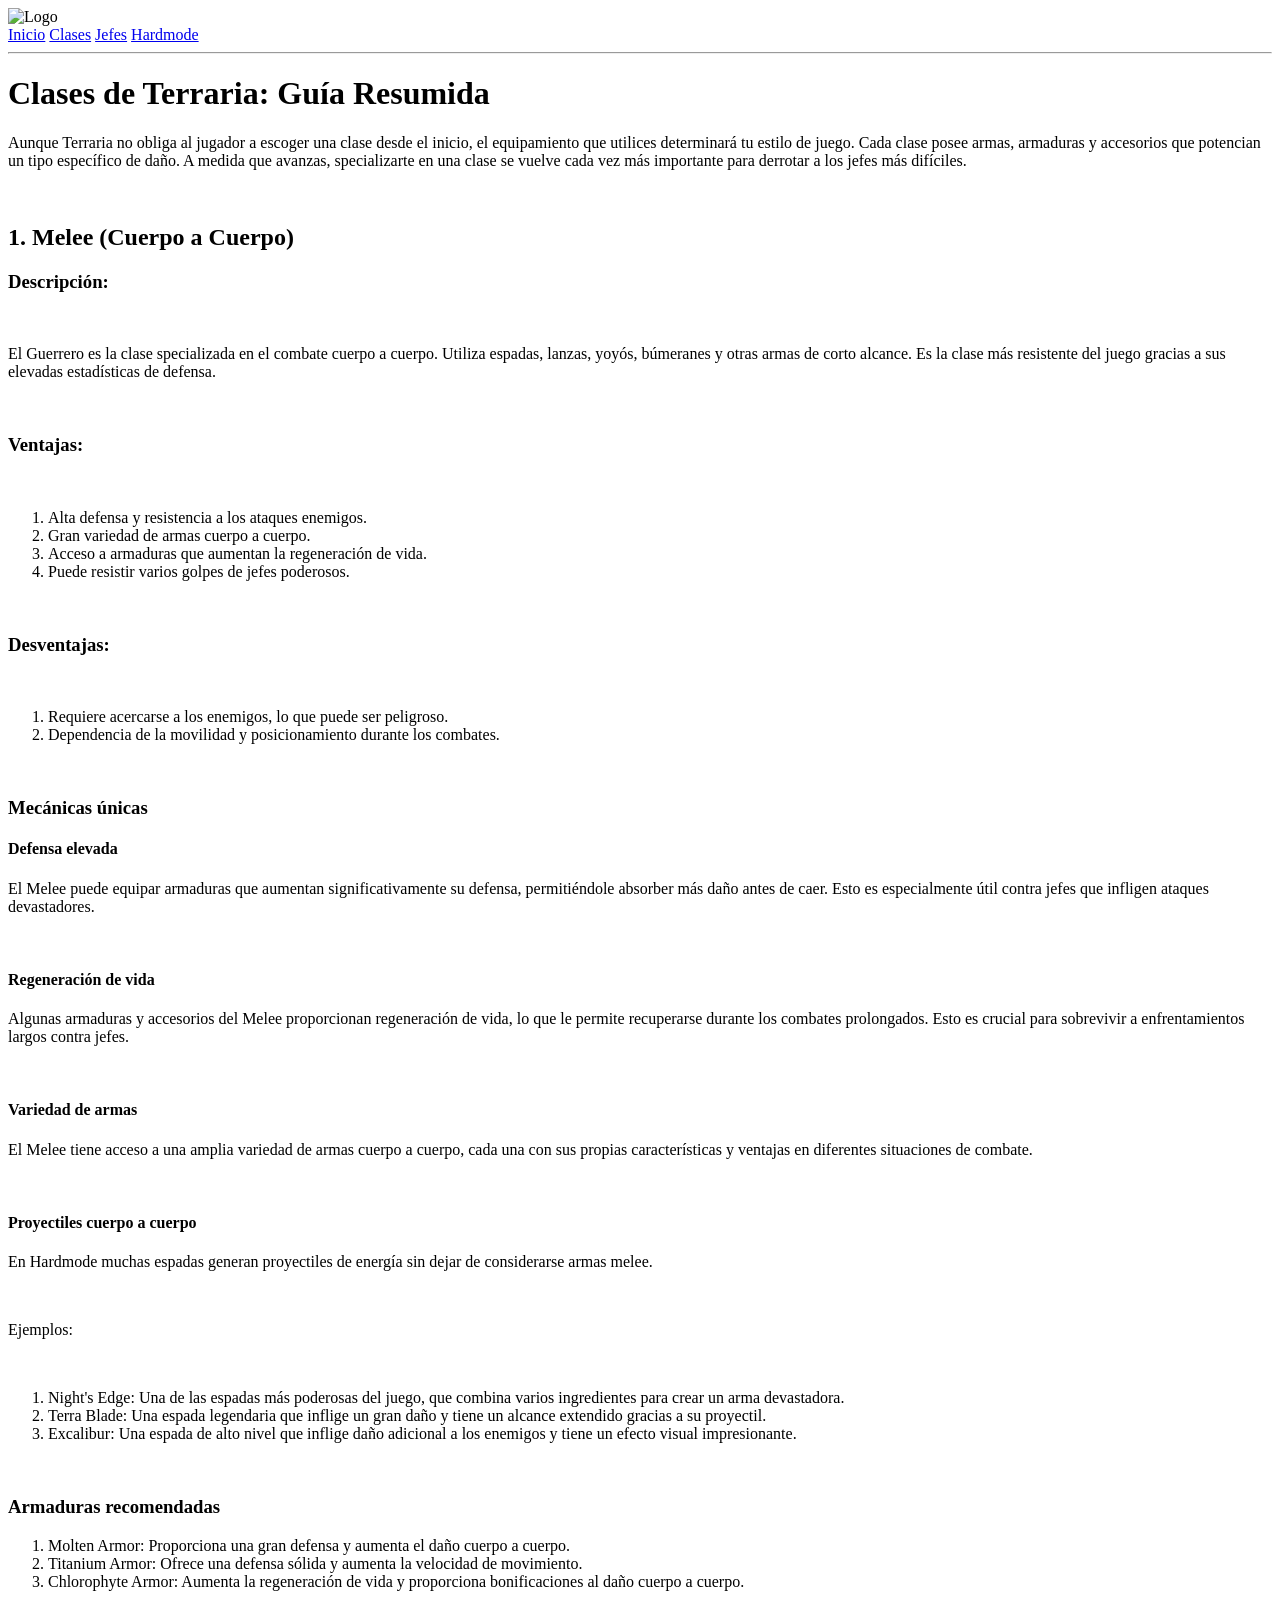
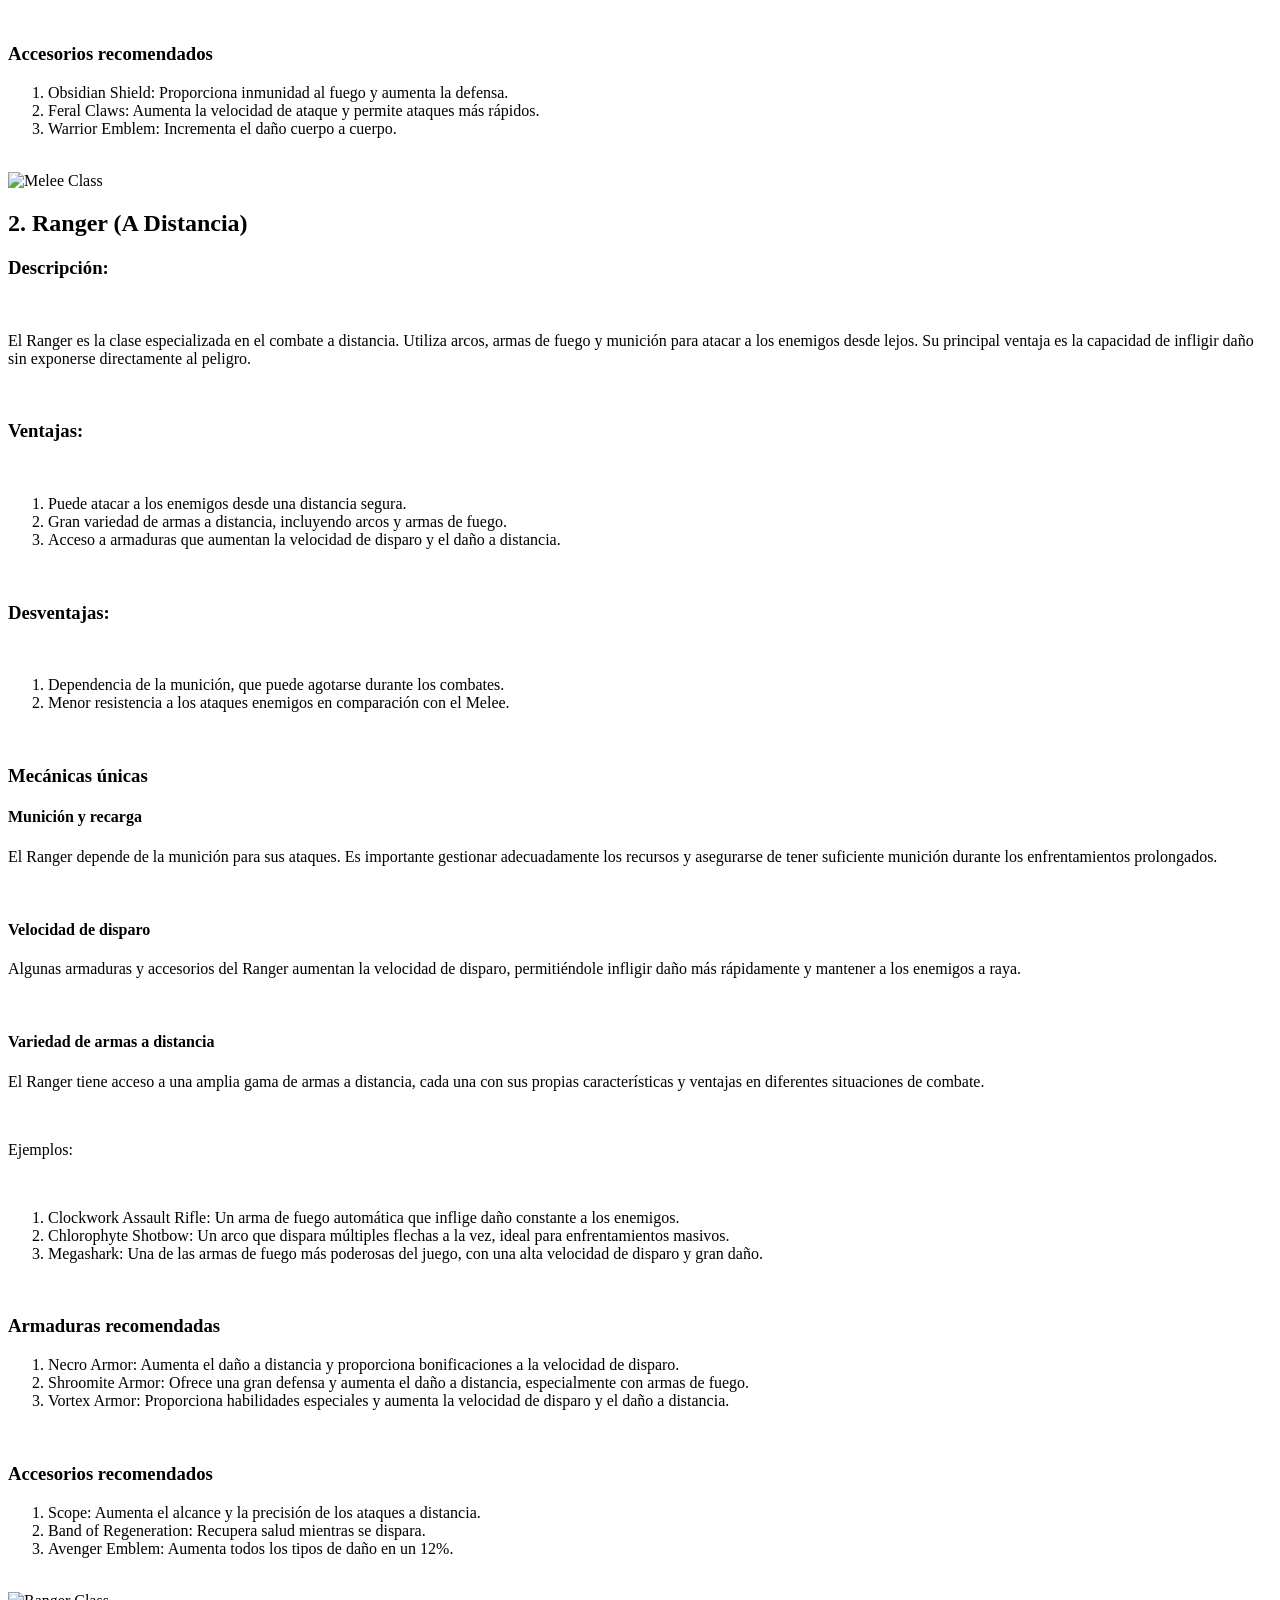
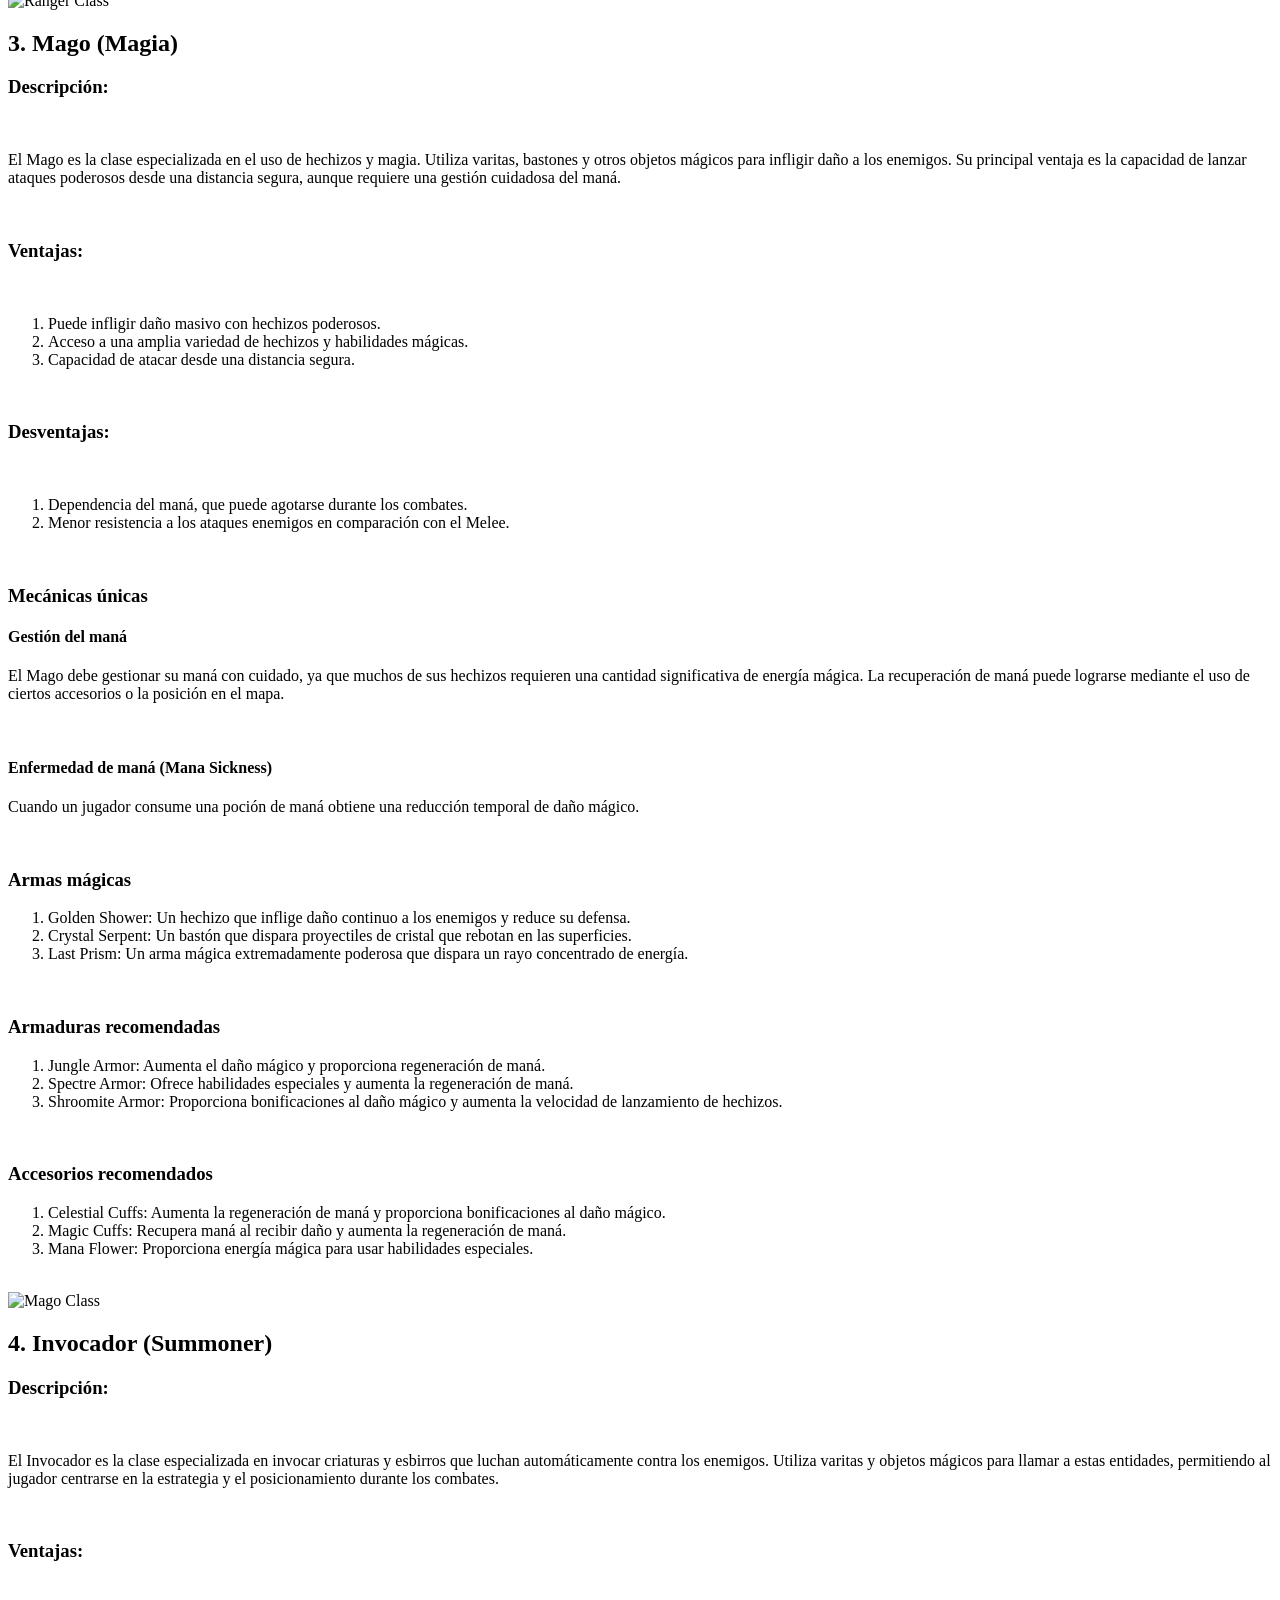
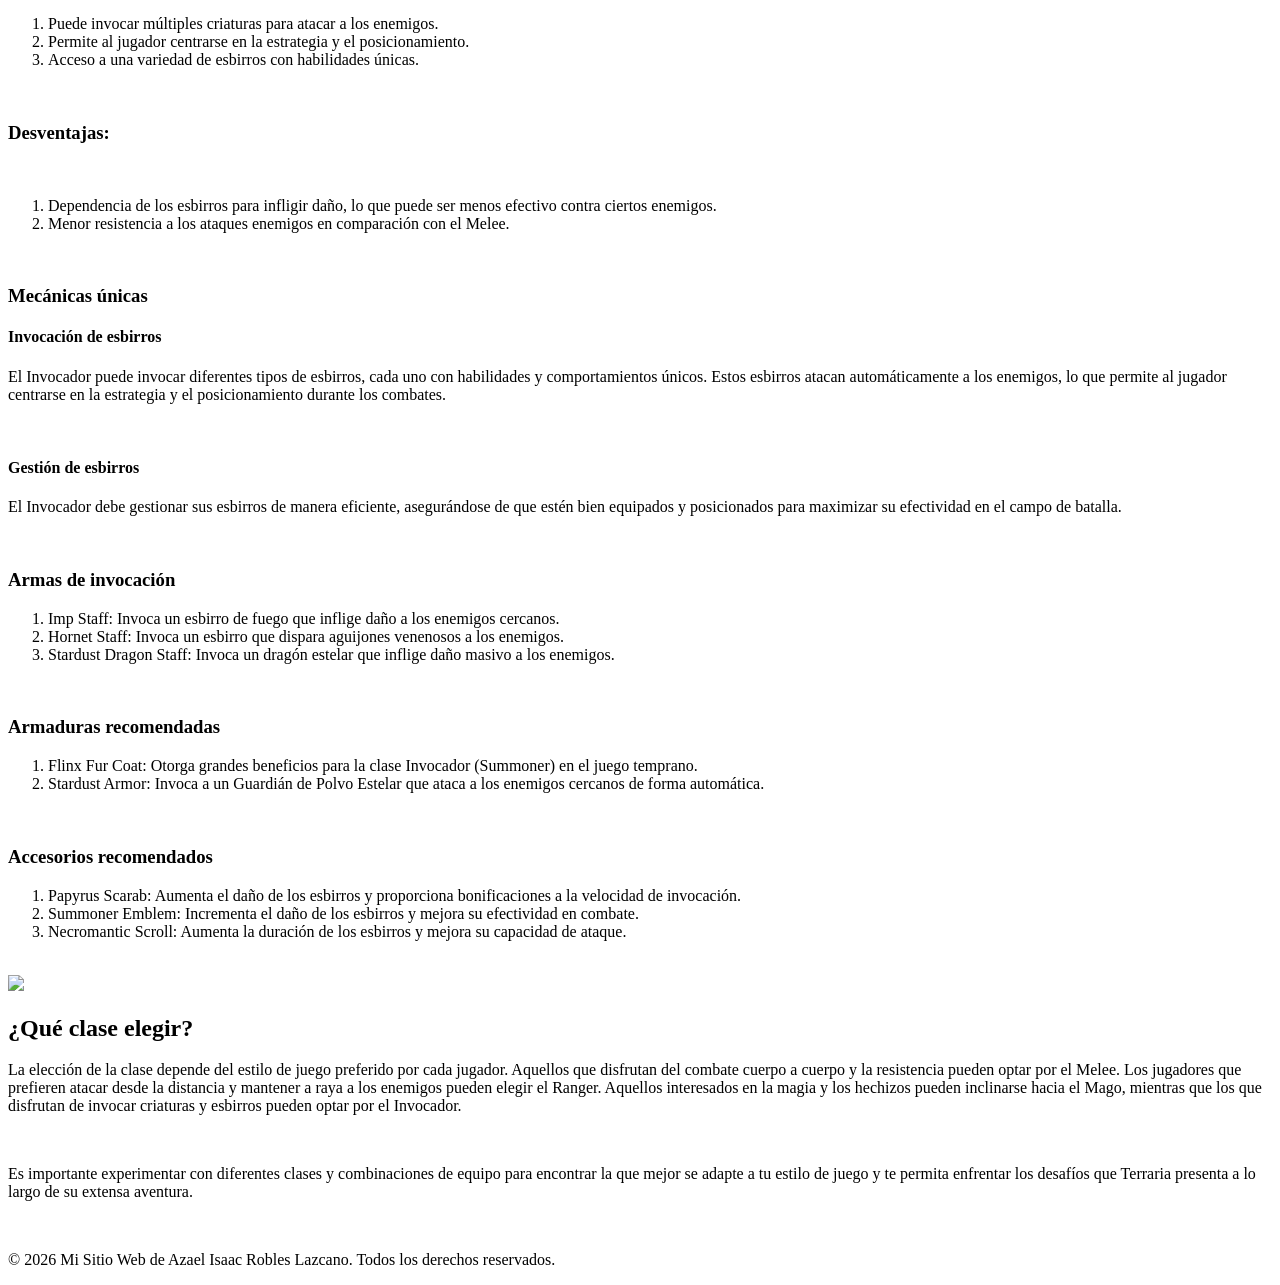
==== Clases.html @ 8eed796f "toques finales" ====
<!DOCTYPE html>
<html lang="es">
<head>
  <meta charset="UTF-8">
  <meta name="viewport" content="width=device-width, initial-scale=1.0">
  <title>Fondo con Transición por Scroll</title>
  <link rel="preconnect" href="https://fonts.googleapis.com">
  <link rel="preconnect" href="https://fonts.gstatic.com" crossorigin>
  <link href="https://fonts.googleapis.com/css2?family=Delicious+Handrawn&display=swap" rel="stylesheet">
  <link rel="stylesheet" href="fino.css">
<script>
    window.addEventListener('scroll', () => {
      const alturaTotal = document.documentElement.scrollHeight - window.innerHeight;
      const porcentajeScroll = (window.scrollY / alturaTotal) * 100;

      const fondo2 = document.querySelector('.fondo-2');
      const fondo3 = document.querySelector('.fondo-3');

      if (porcentajeScroll >= 33) {
        fondo2.classList.add('activo');
      } else {
        fondo2.classList.remove('activo');
      }
      if (porcentajeScroll >= 66) {
        fondo3.classList.add('activo');
      } else {
        fondo3.classList.remove('activo');
      }
    });
 </script>
</head>
<body>

<div class="main-header">
  <header class="header-contendor">
    <header nav class="header-nav">
        <img src="https://i.postimg.cc/J4Gbzr7p/titulo-recortada.png" alt="Logo" class="header-logo">
        <nav class="header-menu">
          <a href="Principal.html" class="centrate">Inicio</a>
          <a href="Secundario.html" class="centrate">Clases</a>
          <a href="Tercero.html" class="centrate">Jefes</a>
          <a href="Cuarta.html" class="centrate">Hardmode</a>
        </nav>
  </header>
</div>
<hr>
<div class="main-content">
  <h1>Clases de Terraria: Guía Resumida</h1>
  <p>Aunque Terraria no obliga al jugador a escoger una clase desde el inicio, el equipamiento que utilices determinará tu estilo de juego. Cada clase posee armas, armaduras y accesorios que potencian un tipo específico de daño. A medida que avanzas, specializarte en una clase se vuelve cada vez más importante para derrotar a los jefes más difíciles.</p><br>
  <h2>1. Melee (Cuerpo a Cuerpo)</h2>
  <h3>Descripción:</h3><br>
  <p>El Guerrero es la clase specializada en el combate cuerpo a cuerpo. Utiliza espadas, lanzas, yoyós, búmeranes y otras armas de corto alcance. Es la clase más resistente del juego gracias a sus elevadas estadísticas de defensa.</p><br>
  <h3>Ventajas:</h3><br>
  <ol>   
    <li>Alta defensa y resistencia a los ataques enemigos.</li>
    <li>Gran variedad de armas cuerpo a cuerpo.</li>
    <li>Acceso a armaduras que aumentan la regeneración de vida.</li>
    <li>Puede resistir varios golpes de jefes poderosos.</li>
  </ol><br>
  <h3>Desventajas:</h3><br>
  <ol>
    <li>Requiere acercarse a los enemigos, lo que puede ser peligroso.</li>
    <li>Dependencia de la movilidad y posicionamiento durante los combates.</li>
  </ol><br>
  <h3>Mecánicas únicas</h3> 
  <h4>Defensa elevada</h4>
  <p>El Melee puede equipar armaduras que aumentan significativamente su defensa, permitiéndole absorber más daño antes de caer. Esto es especialmente útil contra jefes que infligen ataques devastadores.</p><br>
  <h4>Regeneración de vida</h4>
  <p>Algunas armaduras y accesorios del Melee proporcionan regeneración de vida, lo que le permite recuperarse durante los combates prolongados. Esto es crucial para sobrevivir a enfrentamientos largos contra jefes.</p><br>
  <h4>Variedad de armas</h4>  
  <p>El Melee tiene acceso a una amplia variedad de armas cuerpo a cuerpo, cada una con sus propias características y ventajas en diferentes situaciones de combate.</p><br>
  <h4>Proyectiles cuerpo a cuerpo</h4>
  <p>En Hardmode muchas espadas generan proyectiles de energía sin dejar de considerarse armas melee.</p><br>
  <p>Ejemplos:</p><br>
  <ol>
    <li>Night's Edge: Una de las espadas más poderosas del juego, que combina varios ingredientes para crear un arma devastadora.</li>
    <li>Terra Blade: Una espada legendaria que inflige un gran daño y tiene un alcance extendido gracias a su proyectil.</li>
    <li>Excalibur: Una espada de alto nivel que inflige daño adicional a los enemigos y tiene un efecto visual impresionante.</li>
  </ol><br>
  <h3>Armaduras recomendadas</h3>
  <ol>
    <li>Molten Armor: Proporciona una gran defensa y aumenta el daño cuerpo a cuerpo.</li>
    <li>Titanium Armor: Ofrece una defensa sólida y aumenta la velocidad de movimiento.</li>
    <li>Chlorophyte Armor: Aumenta la regeneración de vida y proporciona bonificaciones al daño cuerpo a cuerpo.</li>
  </ol><br>
  <h3>Accesorios recomendados</h3>
  <ol>
    <li>Obsidian Shield: Proporciona inmunidad al fuego y aumenta la defensa.</li>
    <li>Feral Claws: Aumenta la velocidad de ataque y permite ataques más rápidos.</li>
    <li>Warrior Emblem: Incrementa el daño cuerpo a cuerpo.</li>
  </ol><br>
  <img src="https://i.redd.it/8ost3082fkgg1.png" alt="Melee Class" class="main-image"><br>
  <h2>2. Ranger (A Distancia)</h2>
  <h3>Descripción:</h3><br>
  <p>El Ranger es la clase especializada en el combate a distancia. Utiliza arcos, armas de fuego y munición para atacar a los enemigos desde lejos. Su principal ventaja es la capacidad de infligir daño sin exponerse directamente al peligro.</p><br>
  <h3>Ventajas:</h3><br>
  <ol>
    <li>Puede atacar a los enemigos desde una distancia segura.</li>
    <li>Gran variedad de armas a distancia, incluyendo arcos y armas de fuego.</li>
    <li>Acceso a armaduras que aumentan la velocidad de disparo y el daño a distancia.</li>
  </ol><br>
  <h3>Desventajas:</h3><br>
  <ol>
    <li>Dependencia de la munición, que puede agotarse durante los combates.</li>
    <li>Menor resistencia a los ataques enemigos en comparación con el Melee.</li>
  </ol><br>
  <h3>Mecánicas únicas</h3>
  <h4>Munición y recarga</h4>
  <p>El Ranger depende de la munición para sus ataques. Es importante gestionar adecuadamente los recursos y asegurarse de tener suficiente munición durante los enfrentamientos prolongados.</p><br>
  <h4>Velocidad de disparo</h4>
  <p>Algunas armaduras y accesorios del Ranger aumentan la velocidad de disparo, permitiéndole infligir daño más rápidamente y mantener a los enemigos a raya.</p><br>
  <h4>Variedad de armas a distancia</h4> 
  <p>El Ranger tiene acceso a una amplia gama de armas a distancia, cada una con sus propias características y ventajas en diferentes situaciones de combate.</p><br>
  <p>Ejemplos:</p><br>
  <ol>
    <li>Clockwork Assault Rifle: Un arma de fuego automática que inflige daño constante a los enemigos.</li>
    <li>Chlorophyte Shotbow: Un arco que dispara múltiples flechas a la vez, ideal para enfrentamientos masivos.</li>
    <li>Megashark: Una de las armas de fuego más poderosas del juego, con una alta velocidad de disparo y gran daño.</li>
  </ol><br>
  <h3>Armaduras recomendadas</h3>
  <ol>
    <li>Necro Armor: Aumenta el daño a distancia y proporciona bonificaciones a la velocidad de disparo.</li>
    <li>Shroomite Armor: Ofrece una gran defensa y aumenta el daño a distancia, especialmente con armas de fuego.</li>
    <li>Vortex Armor: Proporciona habilidades especiales y aumenta la velocidad de disparo y el daño a distancia.</li>
  </ol><br>
  <h3>Accesorios recomendados</h3>
  <ol>
    <li>Scope: Aumenta el alcance y la precisión de los ataques a distancia.</li>
    <li>Band of Regeneration: Recupera salud mientras se dispara.</li>
    <li>Avenger Emblem: Aumenta todos los tipos de daño en un 12%.</li>
  </ol><br>
  <img src="https://encrypted-tbn0.gstatic.com/images?q=tbn:ANd9GcT0q9aCCO5aR13x6CgJKkA_tZv_A9tr0rPTdEUWudSUhBLytxgKrjCMjzjV&s=10" alt="Ranger Class" class="main-image"><br>
  <h2>3. Mago (Magia)</h2>
  <h3>Descripción:</h3><br>
  <p>El Mago es la clase especializada en el uso de hechizos y magia. Utiliza varitas, bastones y otros objetos mágicos para infligir daño a los enemigos. Su principal ventaja es la capacidad de lanzar ataques poderosos desde una distancia segura, aunque requiere una gestión cuidadosa del maná.</p><br>
  <h3>Ventajas:</h3><br>
  <ol>
    <li>Puede infligir daño masivo con hechizos poderosos.</li>
    <li>Acceso a una amplia variedad de hechizos y habilidades mágicas.</li>
    <li>Capacidad de atacar desde una distancia segura.</li>
  </ol><br>
  <h3>Desventajas:</h3><br>
  <ol>
    <li>Dependencia del maná, que puede agotarse durante los combates.</li>
    <li>Menor resistencia a los ataques enemigos en comparación con el Melee.</li>
  </ol><br>
  <h3>Mecánicas únicas</h3>
  <h4>Gestión del maná</h4>
  <p>El Mago debe gestionar su maná con cuidado, ya que muchos de sus hechizos requieren una cantidad significativa de energía mágica. La recuperación de maná puede lograrse mediante el uso de ciertos accesorios o la posición en el mapa.</p><br>
  <h4>Enfermedad de maná (Mana Sickness)</h4>
  <p>Cuando un jugador consume una poción de maná obtiene una reducción temporal de daño mágico. </p><br>
  <h3>Armas mágicas</h3>  
  <ol>
    <li>Golden Shower: Un hechizo que inflige daño continuo a los enemigos y reduce su defensa.</li>
    <li>Crystal Serpent: Un bastón que dispara proyectiles de cristal que rebotan en las superficies.</li>
    <li>Last Prism: Un arma mágica extremadamente poderosa que dispara un rayo concentrado de energía.</li>
  </ol><br>
  <h3>Armaduras recomendadas</h3>
  <ol>
    <li>Jungle Armor: Aumenta el daño mágico y proporciona regeneración de maná.</li>
    <li>Spectre Armor: Ofrece habilidades especiales y aumenta la regeneración de maná.</li>
    <li>Shroomite Armor: Proporciona bonificaciones al daño mágico y aumenta la velocidad de lanzamiento de hechizos.</li>
  </ol><br>
  <h3>Accesorios recomendados</h3>
  <ol>
    <li>Celestial Cuffs: Aumenta la regeneración de maná y proporciona bonificaciones al daño mágico.</li>
    <li>Magic Cuffs: Recupera maná al recibir daño y aumenta la regeneración de maná.</li>
    <li>Mana Flower: Proporciona energía mágica para usar habilidades especiales.</li>
  </ol><br>
  <img src="https://static.wikia.nocookie.net/20354612-c025-4772-8d27-b0a0ccb42689" alt="Mago Class" class="main-image"><br>
  <h2>4. Invocador (Summoner)</h2>
  <h3>Descripción:</h3><br>
  <p>El Invocador es la clase especializada en invocar criaturas y esbirros que luchan automáticamente contra los enemigos. Utiliza varitas y objetos mágicos para llamar a estas entidades, permitiendo al jugador centrarse en la estrategia y el posicionamiento durante los combates.</p><br>
  <h3>Ventajas:</h3><br>
  <ol>
    <li>Puede invocar múltiples criaturas para atacar a los enemigos.</li>
    <li>Permite al jugador centrarse en la estrategia y el posicionamiento.</li>
    <li>Acceso a una variedad de esbirros con habilidades únicas.</li>
  </ol><br>
  <h3>Desventajas:</h3><br>
  <ol>
    <li>Dependencia de los esbirros para infligir daño, lo que puede ser menos efectivo contra ciertos enemigos.</li>
    <li>Menor resistencia a los ataques enemigos en comparación con el Melee.</li>
  </ol><br>
  <h3>Mecánicas únicas</h3>
  <h4>Invocación de esbirros</h4>
  <p>El Invocador puede invocar diferentes tipos de esbirros, cada uno con habilidades y comportamientos únicos. Estos esbirros atacan automáticamente a los enemigos, lo que permite al jugador centrarse en la estrategia y el posicionamiento durante los combates.</p><br>
  <h4>Gestión de esbirros</h4>
  <p>El Invocador debe gestionar sus esbirros de manera eficiente, asegurándose de que estén bien equipados y posicionados para maximizar su efectividad en el campo de batalla.</p><br>
  <h3>Armas de invocación</h3>
  <ol>
    <li>Imp Staff: Invoca un esbirro de fuego que inflige daño a los enemigos cercanos.</li>
    <li>Hornet Staff: Invoca un esbirro que dispara aguijones venenosos a los enemigos.</li>
    <li>Stardust Dragon Staff: Invoca un dragón estelar que inflige daño masivo a los enemigos.</li>
  </ol><br>
  <h3>Armaduras recomendadas</h3>
  <ol>
    <li>Flinx Fur Coat: Otorga grandes beneficios para la clase Invocador (Summoner) en el juego temprano.</li>
    <li>Stardust Armor: Invoca a un Guardián de Polvo Estelar que ataca a los enemigos cercanos de forma automática.</li>
  </ol><br>
  <h3>Accesorios recomendados</h3>
  <ol>
    <li>Papyrus Scarab: Aumenta el daño de los esbirros y proporciona bonificaciones a la velocidad de invocación.</li>
    <li>Summoner Emblem: Incrementa el daño de los esbirros y mejora su efectividad en combate.</li>
    <li>Necromantic Scroll: Aumenta la duración de los esbirros y mejora su capacidad de ataque.</li>
  </ol><br>
  <img src="https://images.steamusercontent.com/ugc/2470863338784152614/4FD84A56D61FC1165DC7AD275C86096B1AFBE01B/"><br>
  <h2>¿Qué clase elegir?</h2>
  <p>La elección de la clase depende del estilo de juego preferido por cada jugador. Aquellos que disfrutan del combate cuerpo a cuerpo y la resistencia pueden optar por el Melee. Los jugadores que prefieren atacar desde la distancia y mantener a raya a los enemigos pueden elegir el Ranger. Aquellos interesados en la magia y los hechizos pueden inclinarse hacia el Mago, mientras que los que disfrutan de invocar criaturas y esbirros pueden optar por el Invocador.</p><br>
  <p>Es importante experimentar con diferentes clases y combinaciones de equipo para encontrar la que mejor se adapte a tu estilo de juego y te permita enfrentar los desafíos que Terraria presenta a lo largo de su extensa aventura.</p><br>

</div>
<div class="main-footer">
  <footer class="footer-contendor">
    <p class="footer-text">© 2026 Mi Sitio Web de Azael Isaac Robles Lazcano. Todos los derechos reservados.</p> 
  </footer>
</div>



  <div class="contenedor-fondos">
    <div class="fondo fondo-1"></div>
    <div class="fondo fondo-2"></div>
    <div class="fondo fondo-3"></div>
  </div>
</body>
</html>
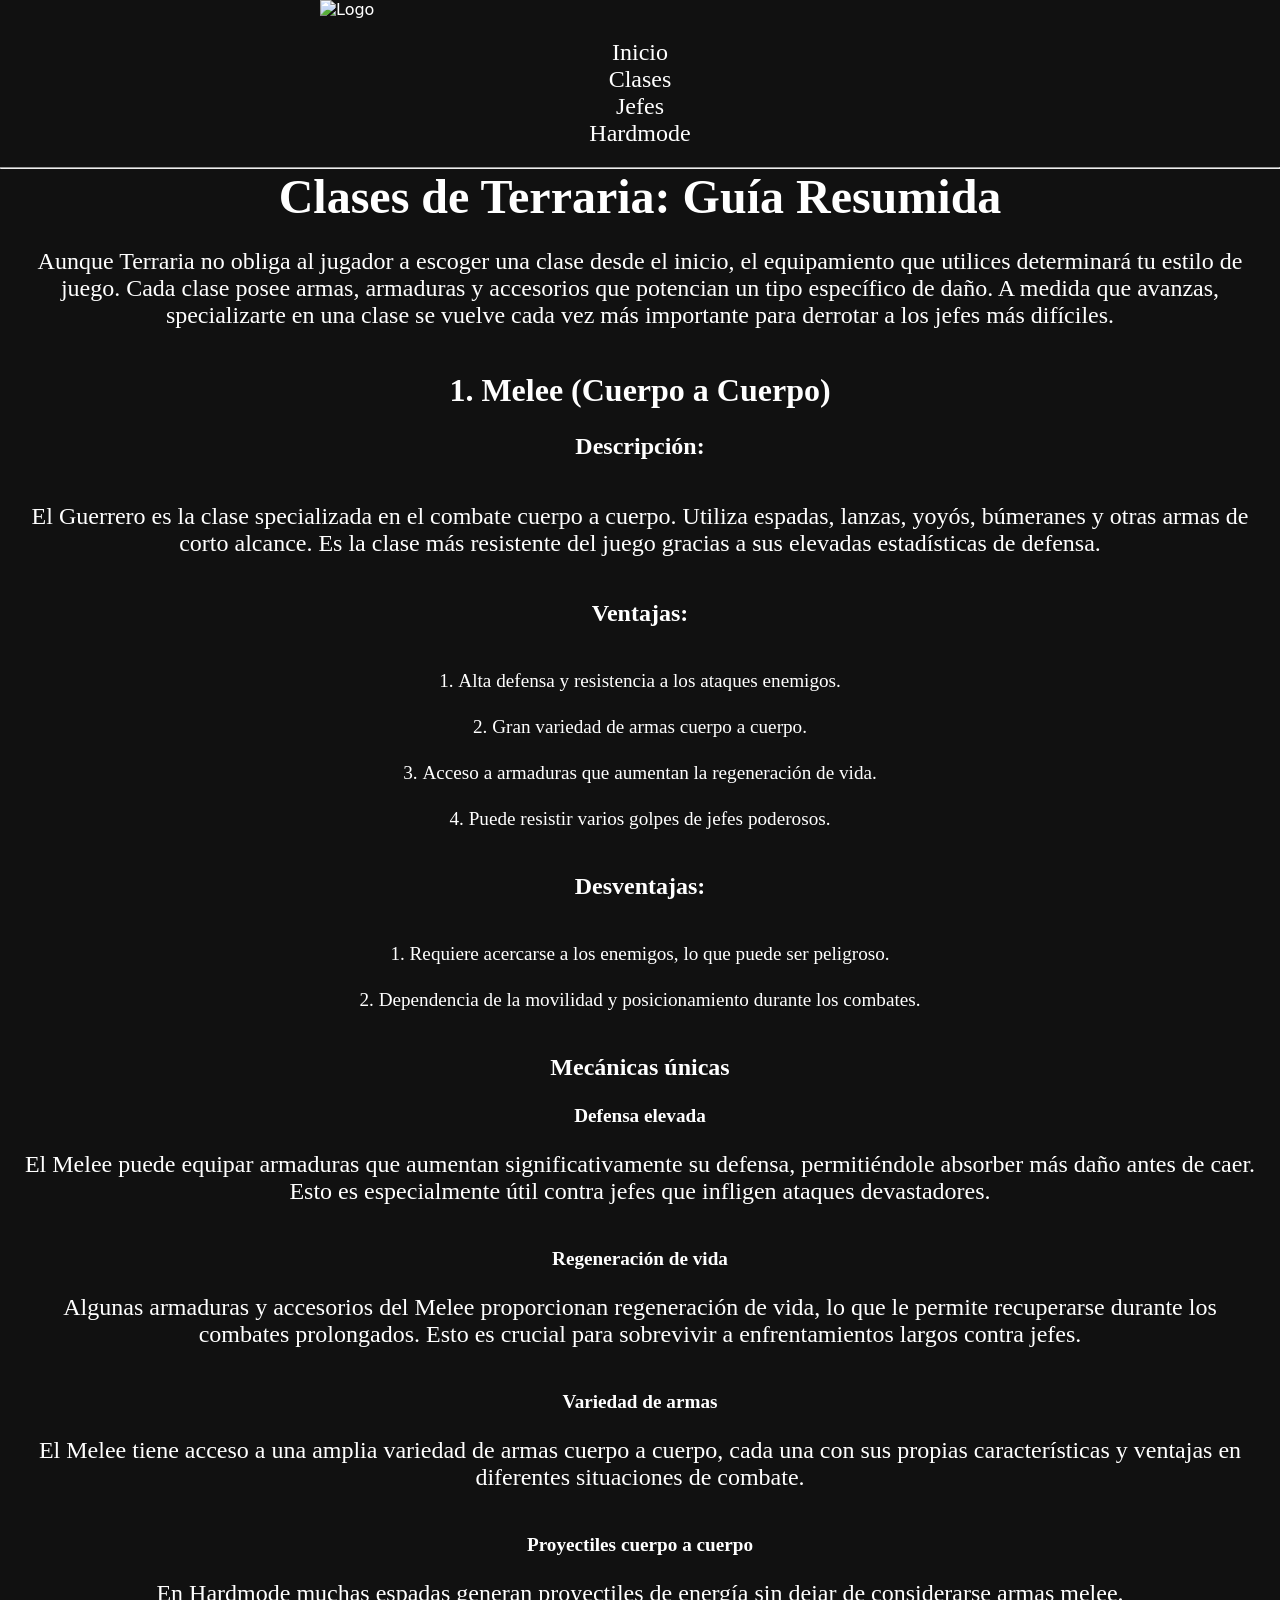
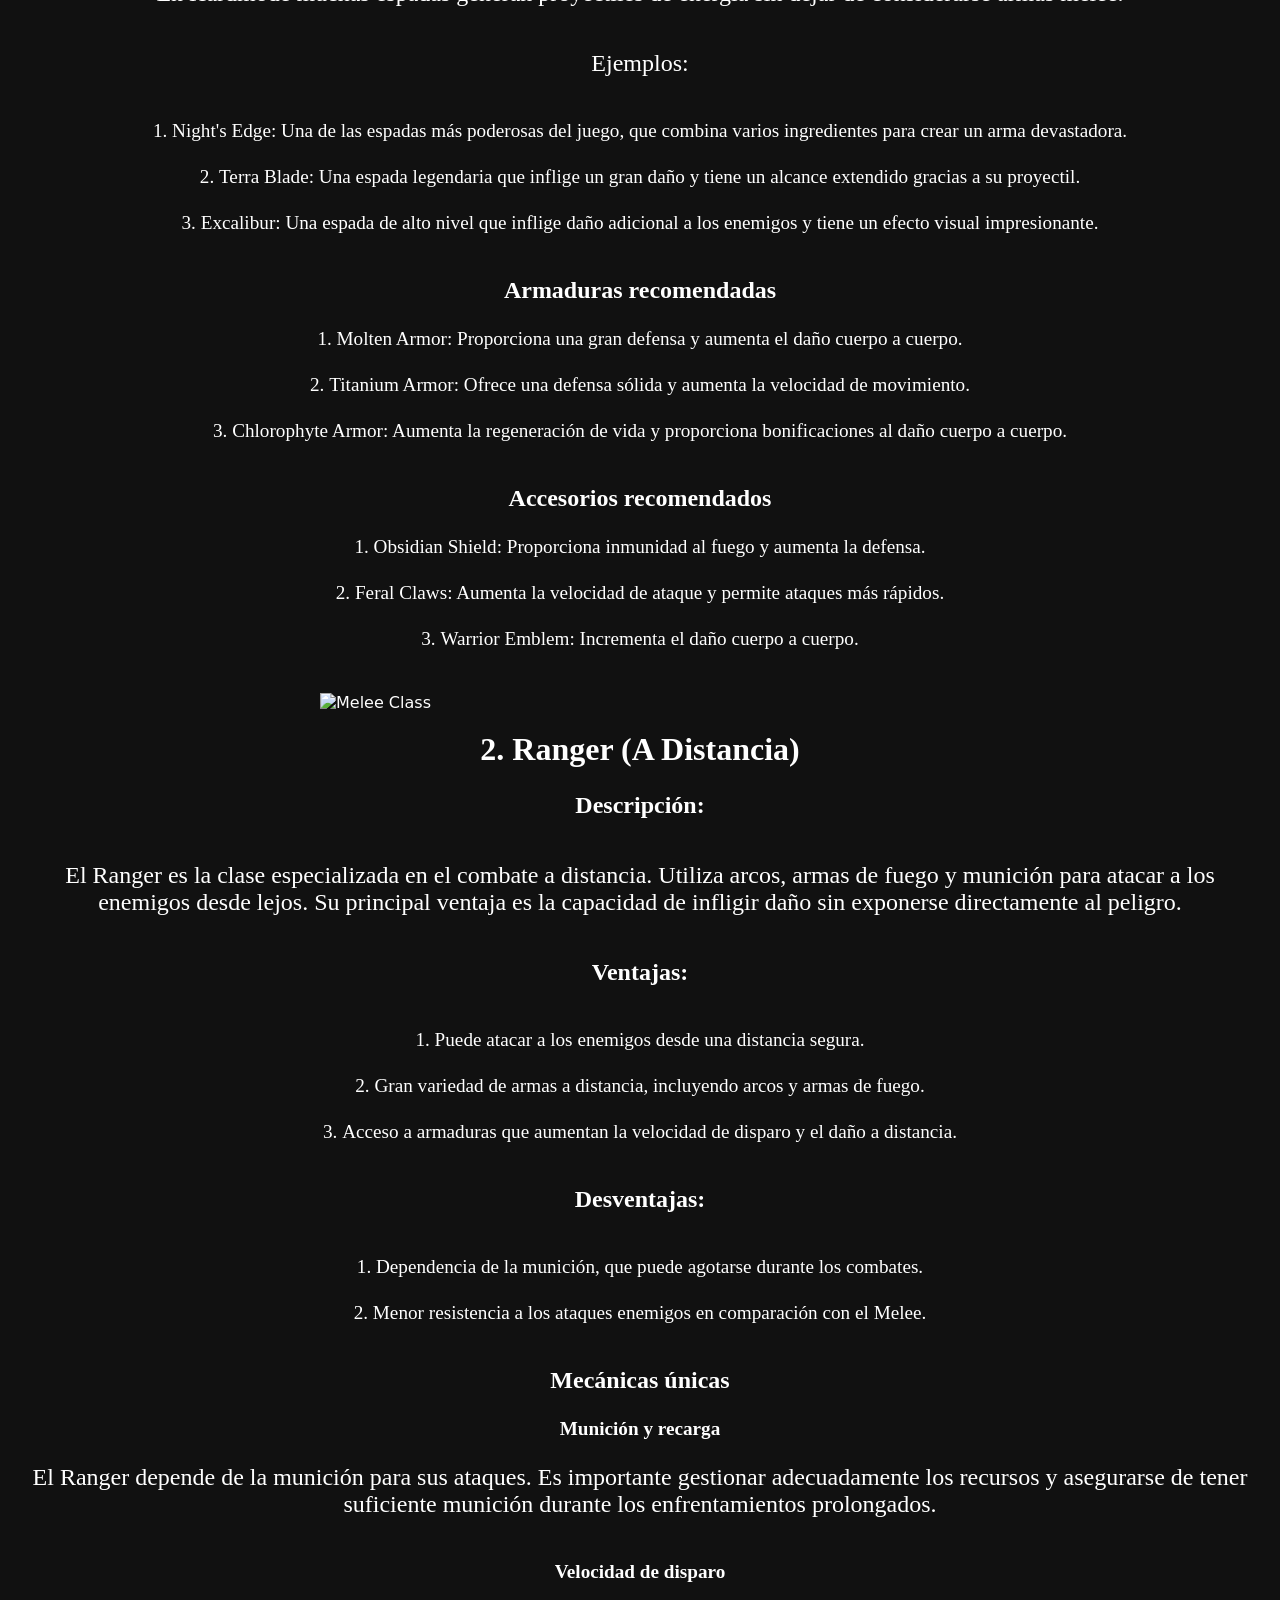
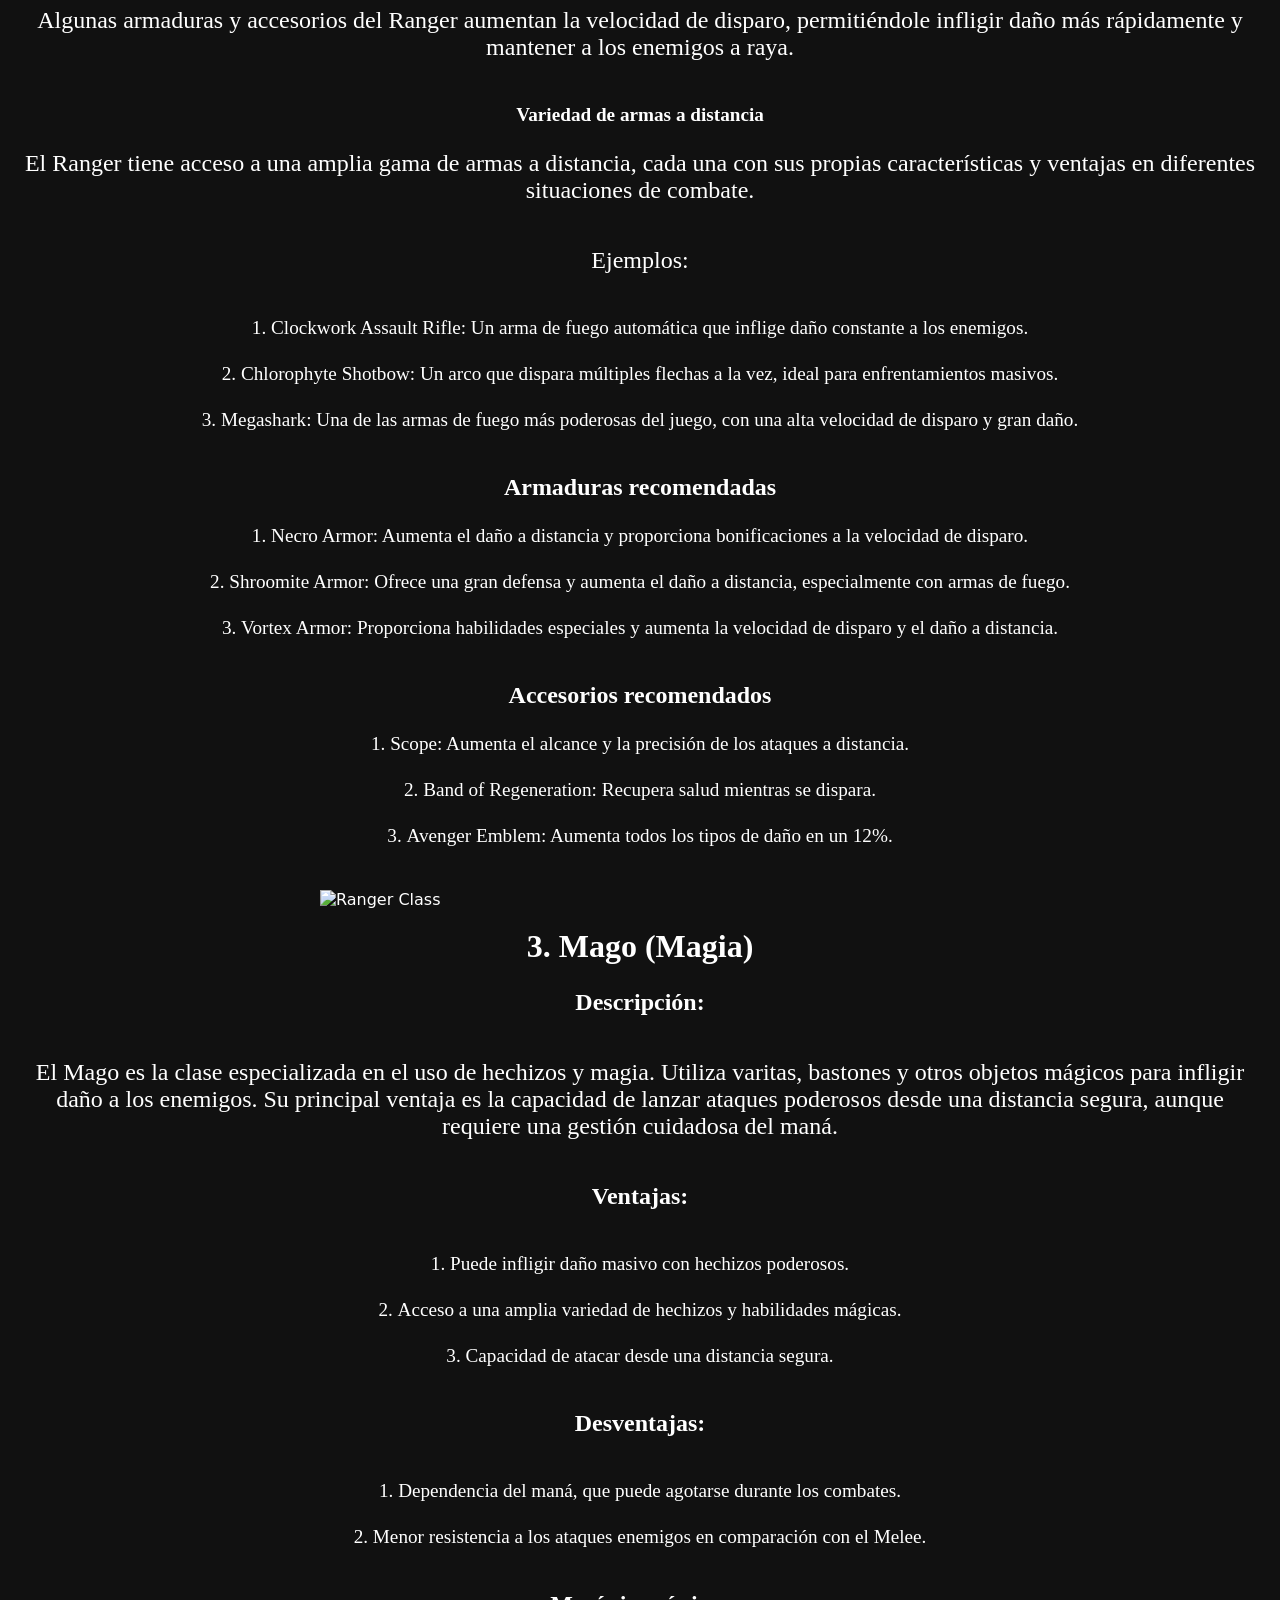
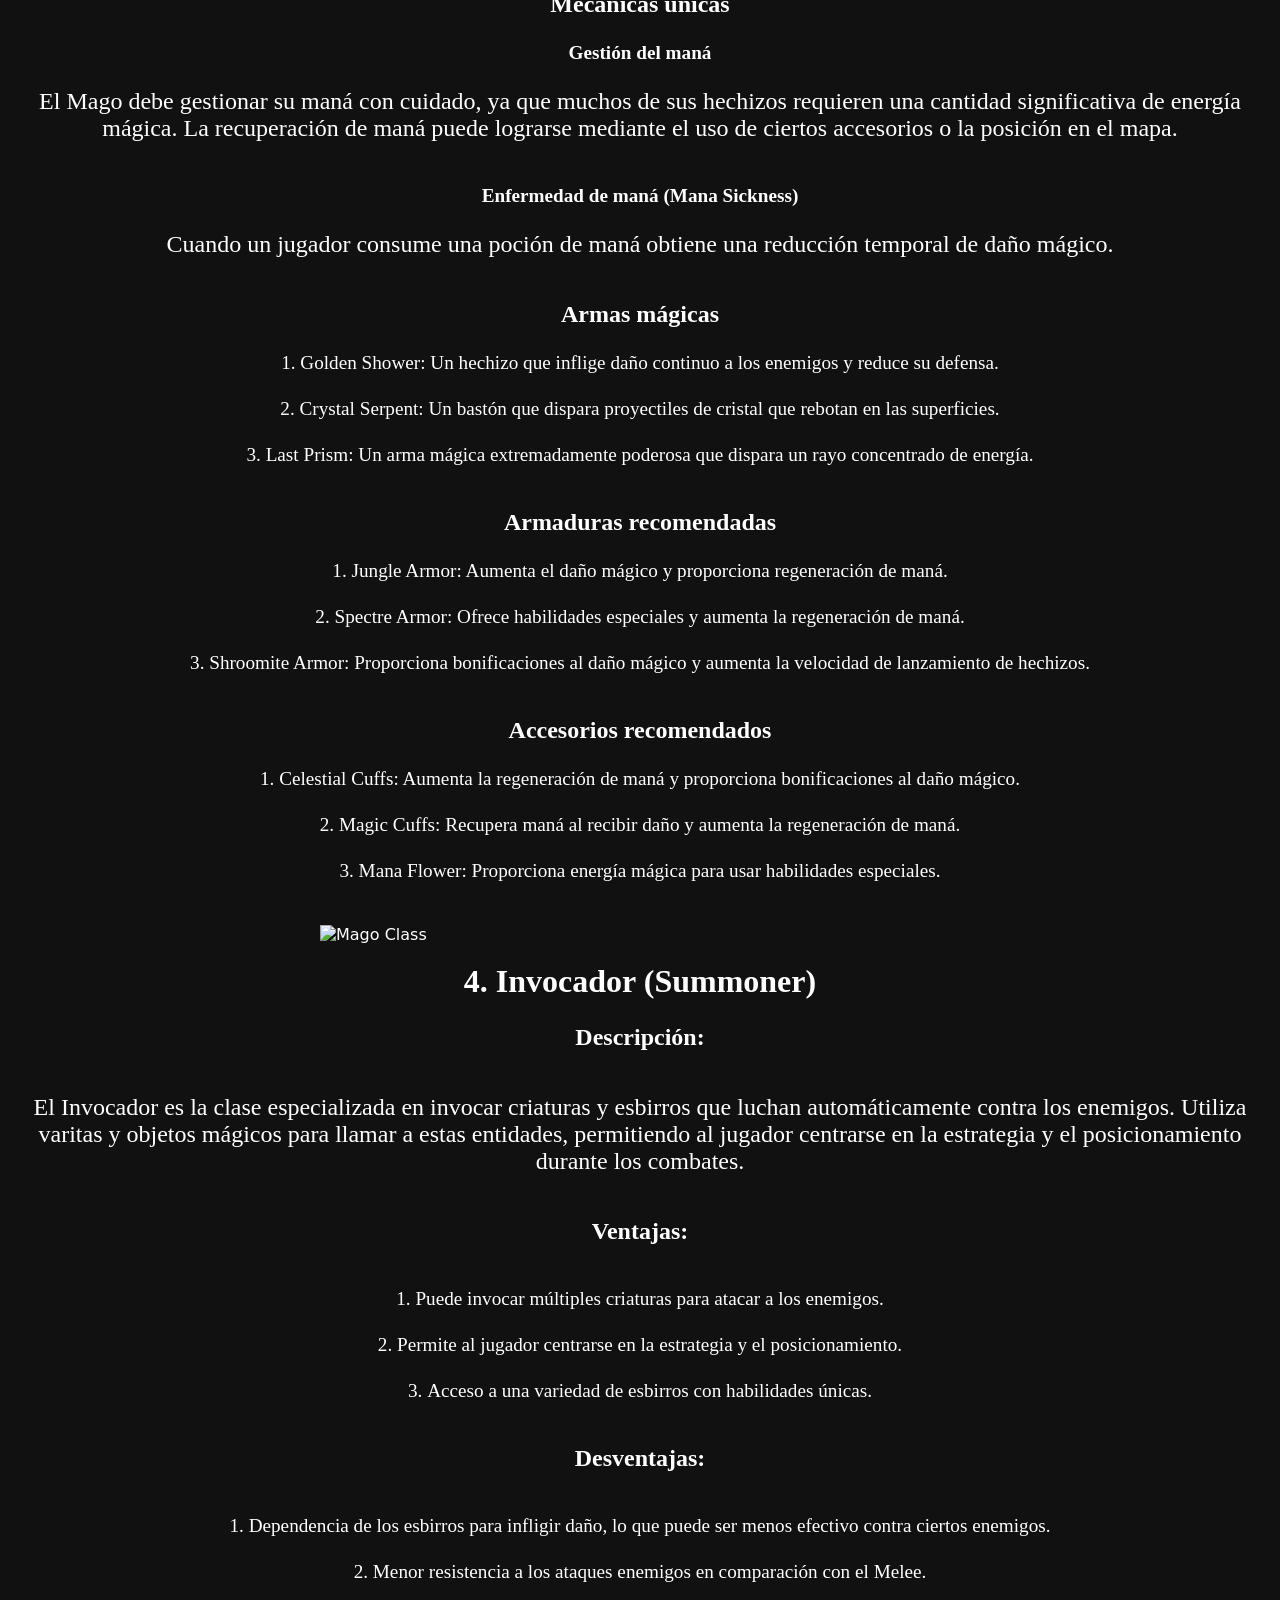
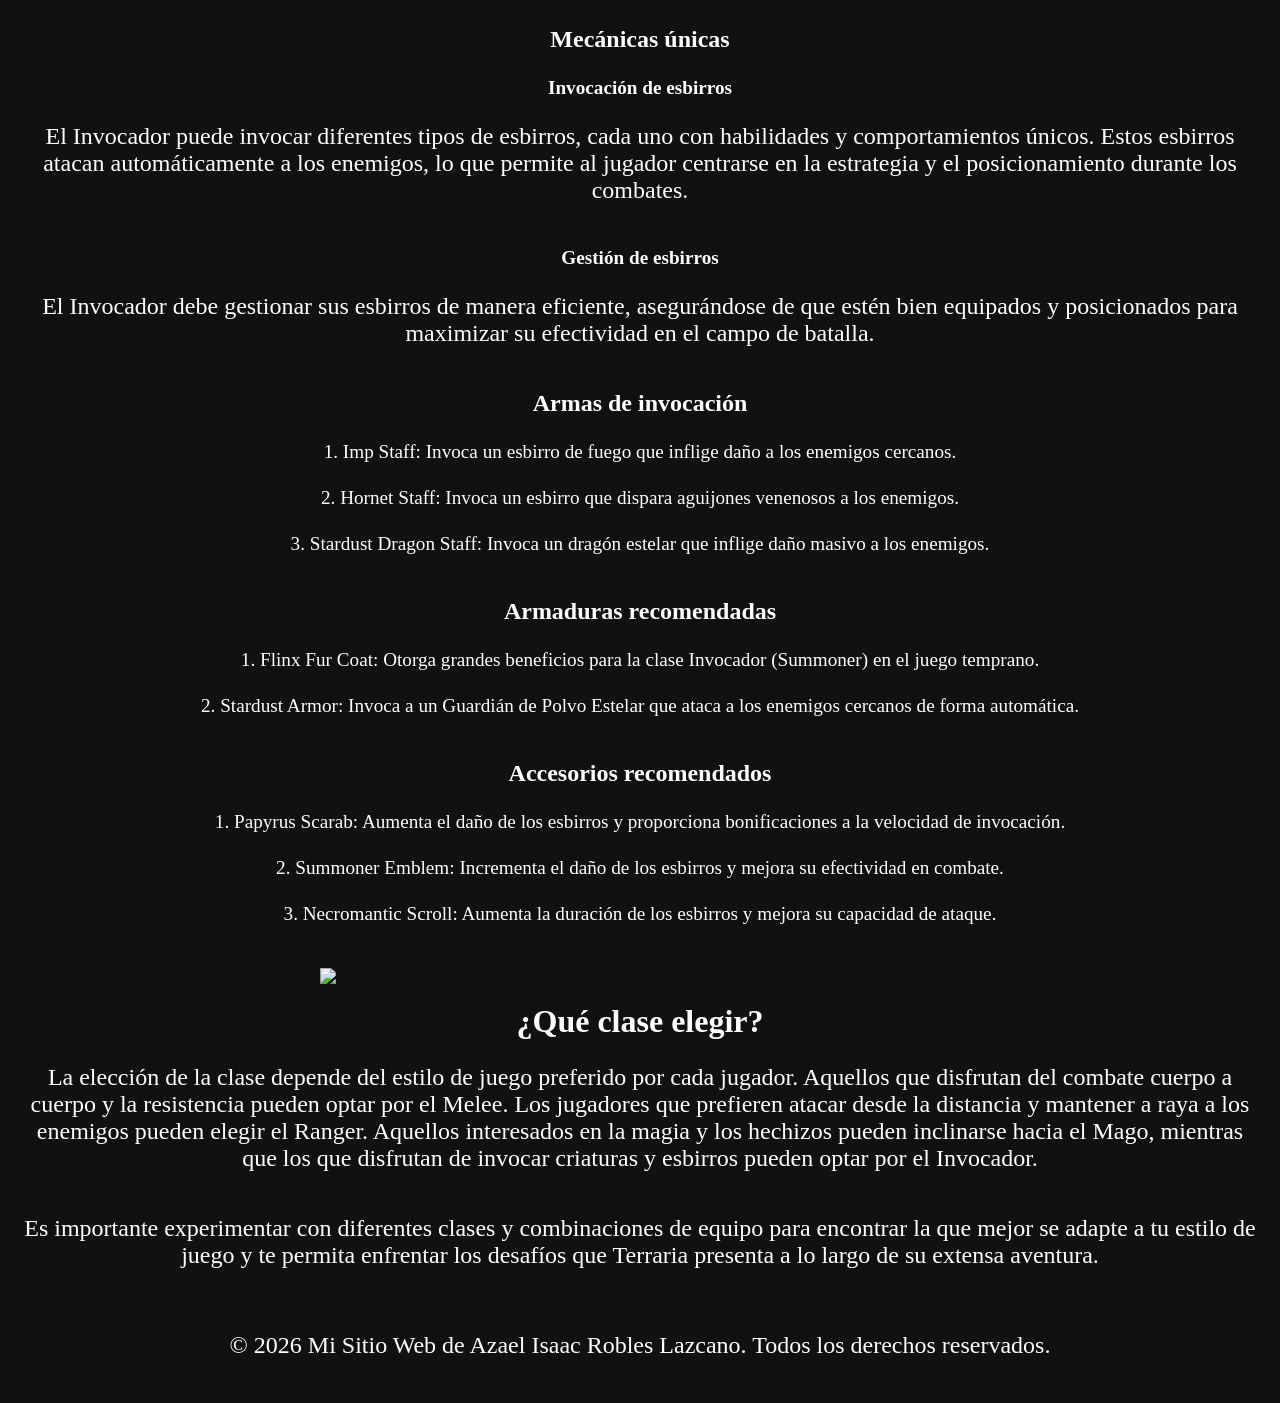
==== commit d00c1041: "styles" ====
--- a/Clases.html
+++ b/Clases.html
@@ -3,11 +3,11 @@
 <head>
   <meta charset="UTF-8">
   <meta name="viewport" content="width=device-width, initial-scale=1.0">
-  <title>Fondo con Transición por Scroll</title>
+  <title>Terraria-Resumido-Clases</title>
   <link rel="preconnect" href="https://fonts.googleapis.com">
   <link rel="preconnect" href="https://fonts.gstatic.com" crossorigin>
   <link href="https://fonts.googleapis.com/css2?family=Delicious+Handrawn&display=swap" rel="stylesheet">
-  <link rel="stylesheet" href="fino.css">
+  <link rel="stylesheet" href="/css/fino.css">
 <script>
     window.addEventListener('scroll', () => {
       const alturaTotal = document.documentElement.scrollHeight - window.innerHeight;
--- a/css/fino.css
+++ b/css/fino.css
@@ -0,0 +1,167 @@
+
+    body {
+      margin: 0;
+      font-family: system-ui, -apple-system, sans-serif;
+      color: white;
+      background-color: #111;
+    }
+    .seccion {
+      height: 100vh;
+      display: flex;
+      justify-content: center;
+      align-items: center;
+      font-size: 3rem;
+      text-shadow: 2px 2px 10px rgba(0, 0, 0, 0.8);
+      text-align: center;
+      padding: 20px;
+      box-sizing: border-box;
+    }
+    .contenedor-fondos {
+      position: fixed;
+      top: 0;
+      left: 0;
+      width: 100vw;
+      height: 100vh;
+      z-index: -1;
+    }
+    .fondo {
+      position: absolute;
+      top: 0;
+      left: 0;
+      width: 100%;
+      height: 100%;
+      background-size: cover;
+      background-position: center;
+      background-repeat: no-repeat;
+      opacity: 0;
+      transition: opacity 1.2s ease-in-out; 
+      will-change: opacity;
+    }
+    .fondo-1 {
+      background-image: url('https://i.pinimg.com/736x/18/78/32/18783272885b251b381520606266b39f.jpg');
+      opacity: 1;
+      z-index: 1;
+    }
+    .fondo-2 {
+      background-image: url('https://forums.terraria.org/index.php?attachments/glowing_mushroom_background_4-2-png.430200/');
+      z-index: 2;
+      transform: translateZ(0);
+    }
+    .fondo-3 {
+      background-image: url('https://i.redd.it/0zdu38kuf4id1.png');
+      z-index: 3;
+      transform: translateZ(0);
+    }
+    .fondo.activo {
+      opacity: 1;
+    }
+p {
+    font-size: 1.5rem;
+    margin: 0;
+    font-family: "Delicious Handrawn", cursive;
+    margin-bottom: 1.5rem;
+    padding: 0 20px;
+    text-align: center;
+}
+h1 {
+    font-size: 3rem;
+    margin: 0;
+    font-family: "Delicious Handrawn", cursive;
+    padding: 0 20px;
+    margin-bottom: 1.5rem;
+    align-items: center;
+    text-align: center;
+}
+* {
+    box-sizing: border-box;
+    padding: 0;
+    margin: 0;
+}
+header nav {
+width: 100%;
+padding: 20px 40px;
+box-sizing: border-box;
+}
+.logo {
+  width: auto;
+  height: 150px;
+  display: block;
+}
+a {
+  color: white;
+  text-decoration: none;
+  margin: 0 15px;
+  font-size: 1.5rem;
+  font-family: "Delicious Handrawn", cursive;
+  display: flex;
+}
+nav a:hover {
+  color: #ffd900;
+}
+.centrate {
+  justify-content: center;
+  align-items: center;
+}
+img {
+  max-width: 50%;
+  height: auto;
+  display: block;
+  margin: 0 auto;
+  align-items: center;
+}
+footer {
+  background-color: #111;
+  color: white;
+  text-align: center;
+  padding: 20px;
+  font-family: "Delicious Handrawn", cursive;
+  backdrop-filter: blur(8px);
+  -webkit-backdrop-filter: blur(8px);
+}
+h2 {
+    font-size: 2rem;
+    margin: 0;
+    font-family: "Delicious Handrawn", cursive;
+    padding: 0 20px;
+    margin-bottom: 1.5rem;
+    align-items: center;
+    text-align: center;
+}
+h3 {
+    font-size: 1.5rem;
+    margin: 0;
+    font-family: "Delicious Handrawn", cursive;
+    padding: 0 20px;
+    margin-bottom: 1.5rem;
+    align-items: center;
+    text-align: center;
+}
+h4
+  {
+      font-size: 1.2rem;
+      margin: 0;
+      font-family: "Delicious Handrawn", cursive;
+      padding: 0 20px;
+      margin-bottom: 1.5rem;
+      align-items: center;
+      text-align: center;
+  }
+li {
+    font-size: 1.2rem;
+    margin: 0;
+    font-family: "Delicious Handrawn", cursive;
+    padding: 0 20px;
+    margin-bottom: 1.5rem;
+    align-items: center;
+    text-align: center;
+}
+ol {
+    font-size: 1.2rem;
+    margin: 0;
+    font-family: "Delicious Handrawn", cursive;
+    padding: 0 20px;
+    margin-bottom: 1.5rem;
+    align-items: center;
+    text-align: center;
+    list-style-position: inside;
+}
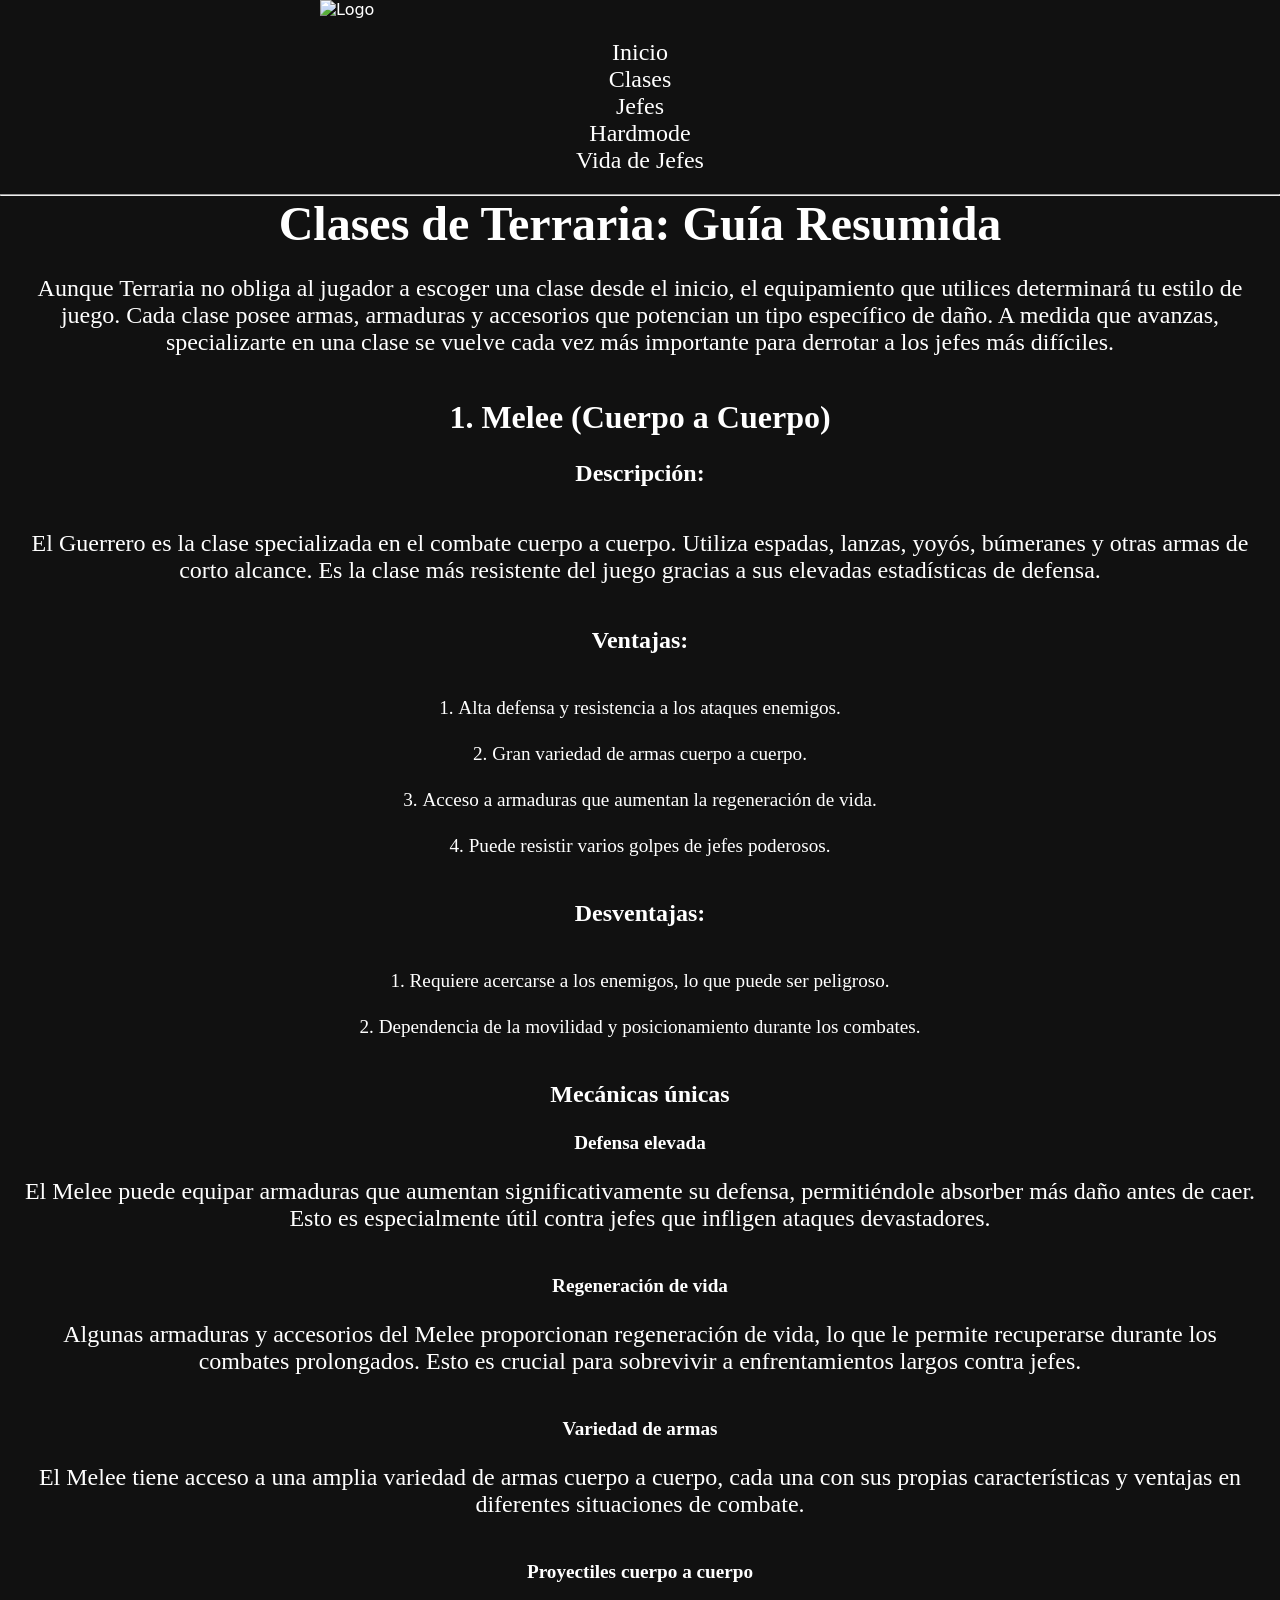
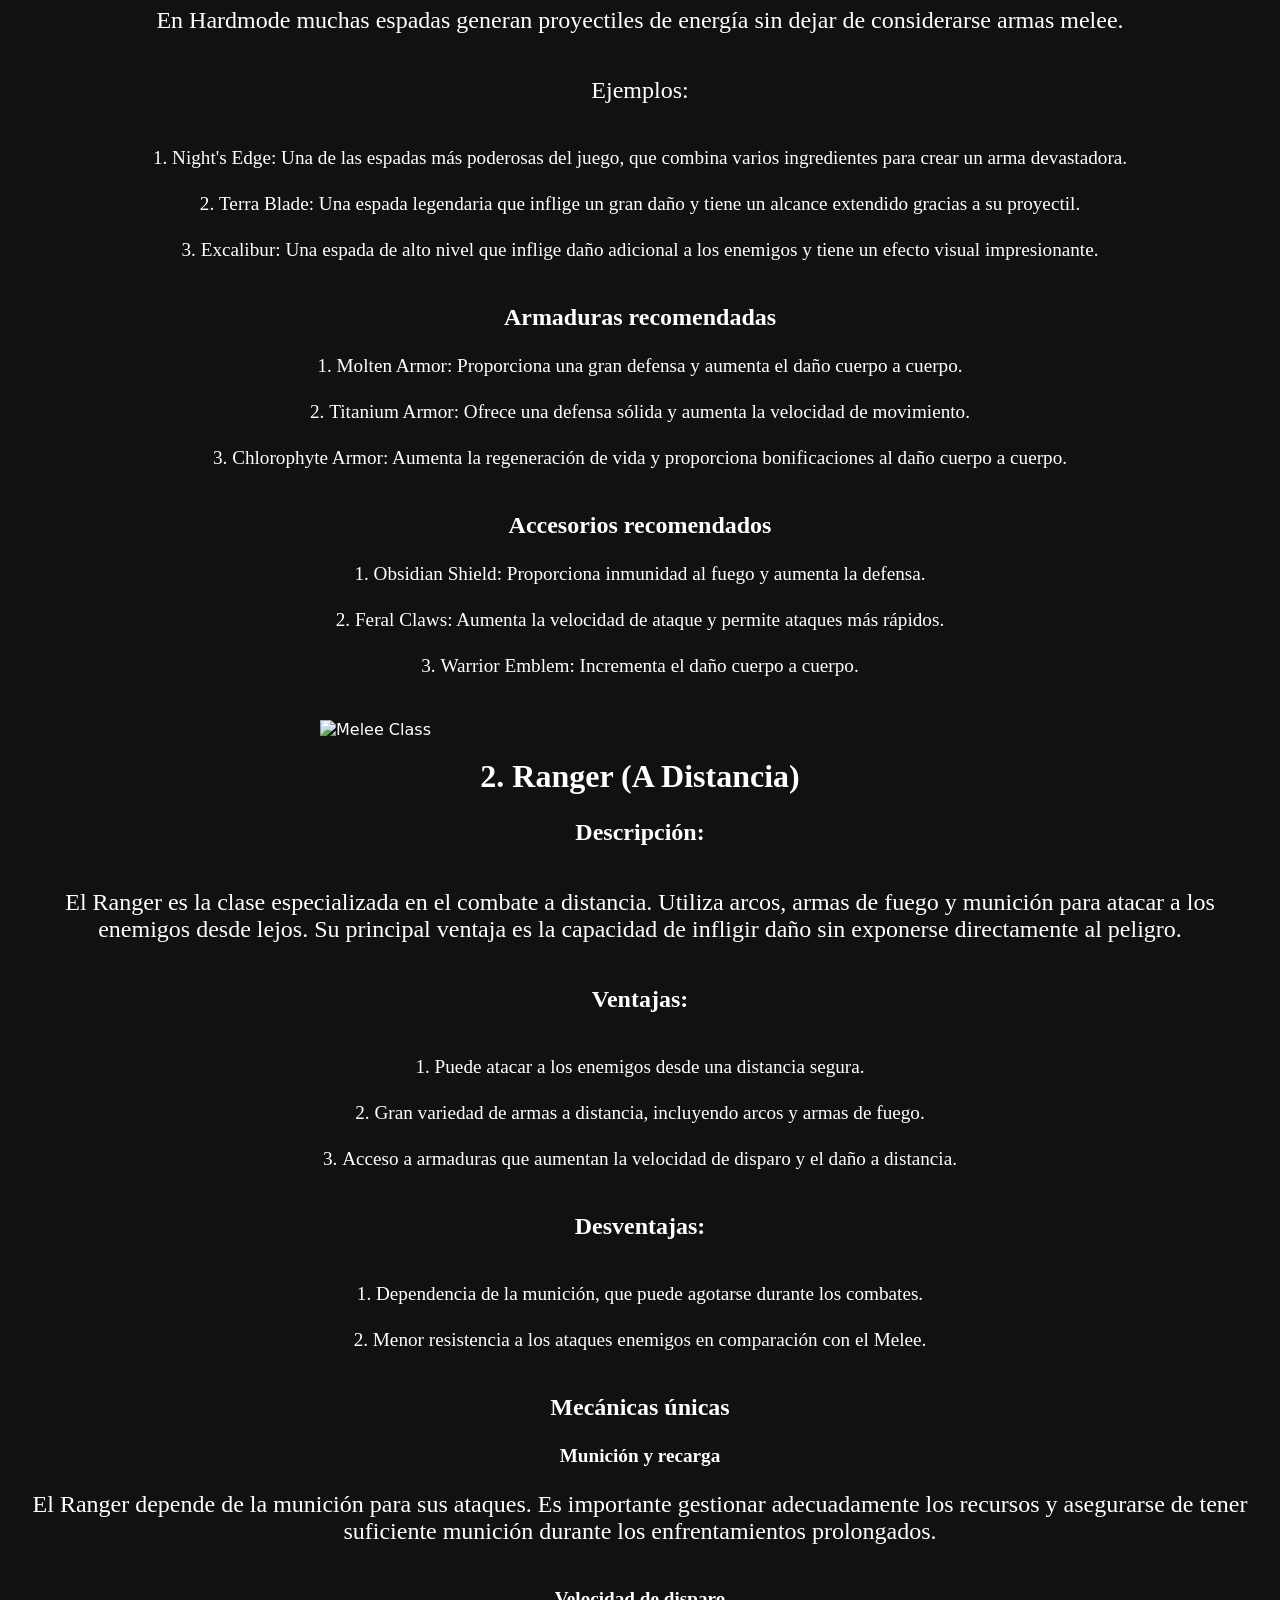
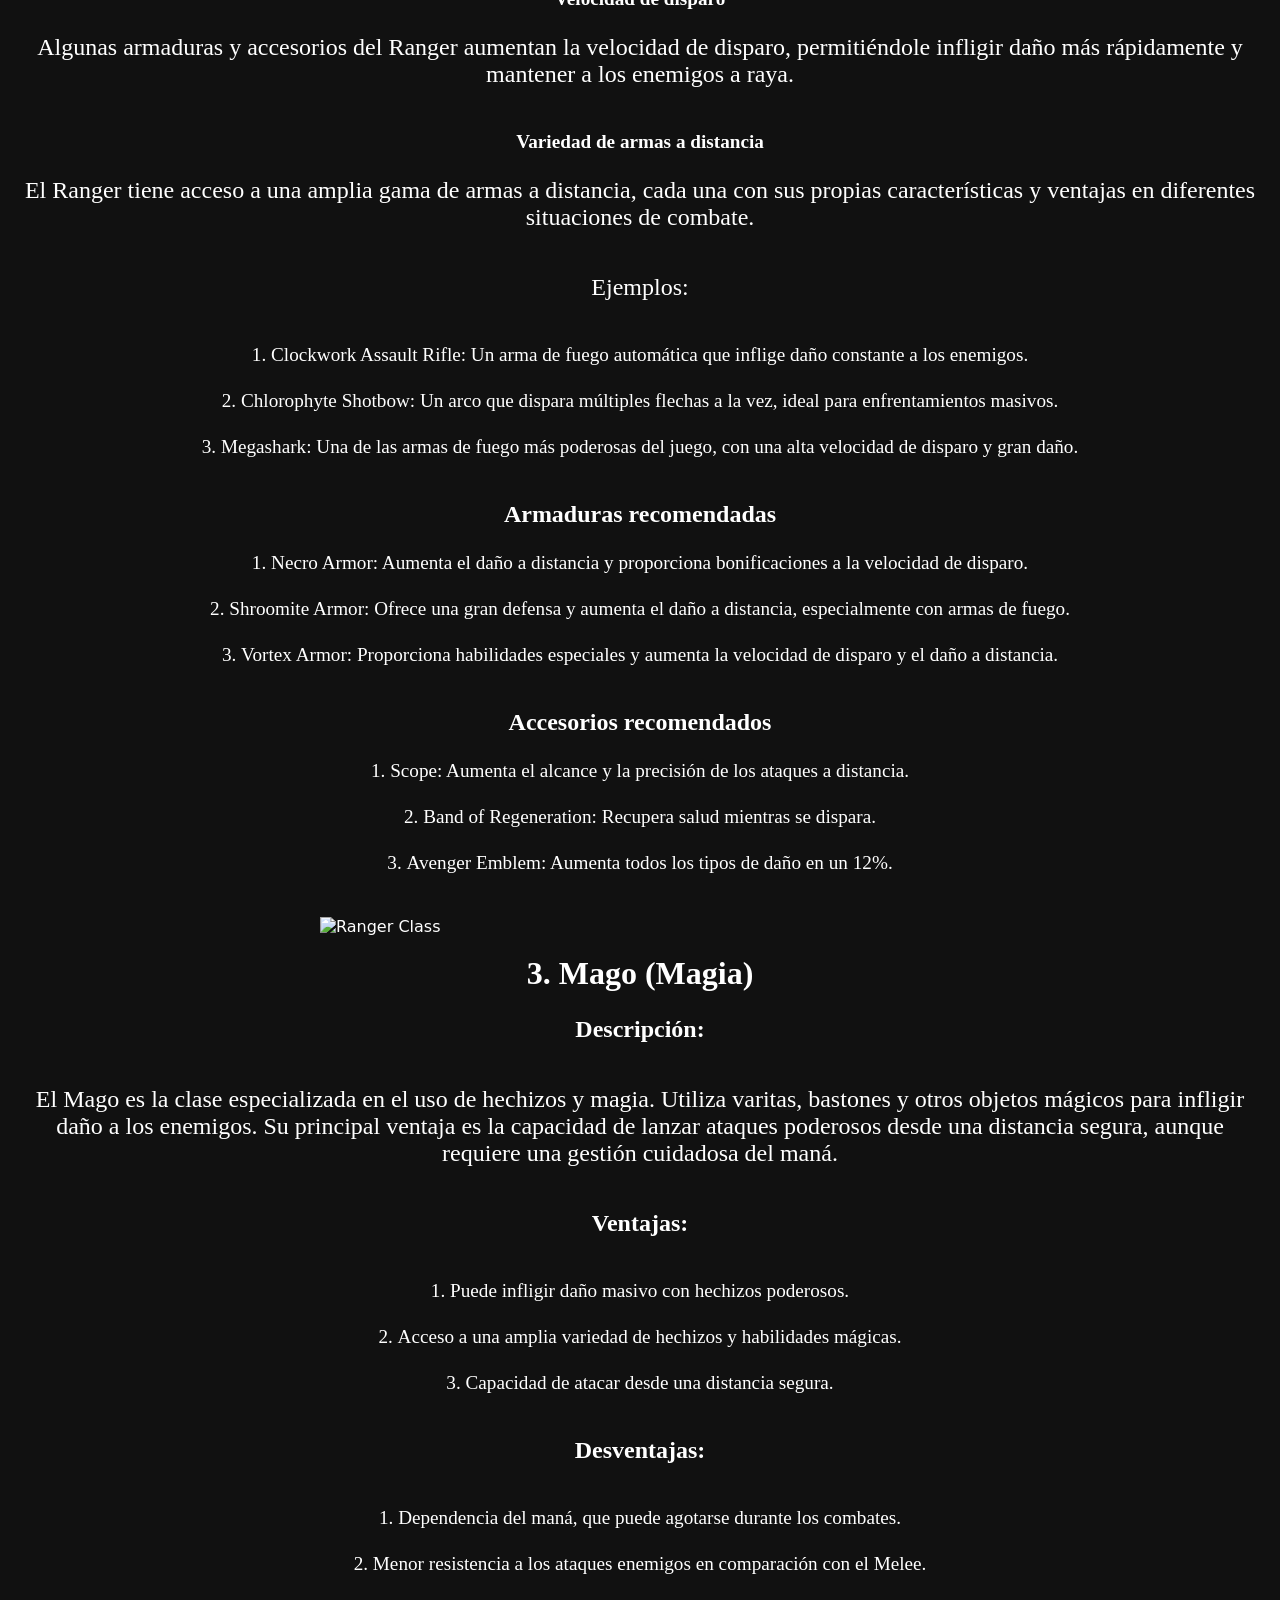
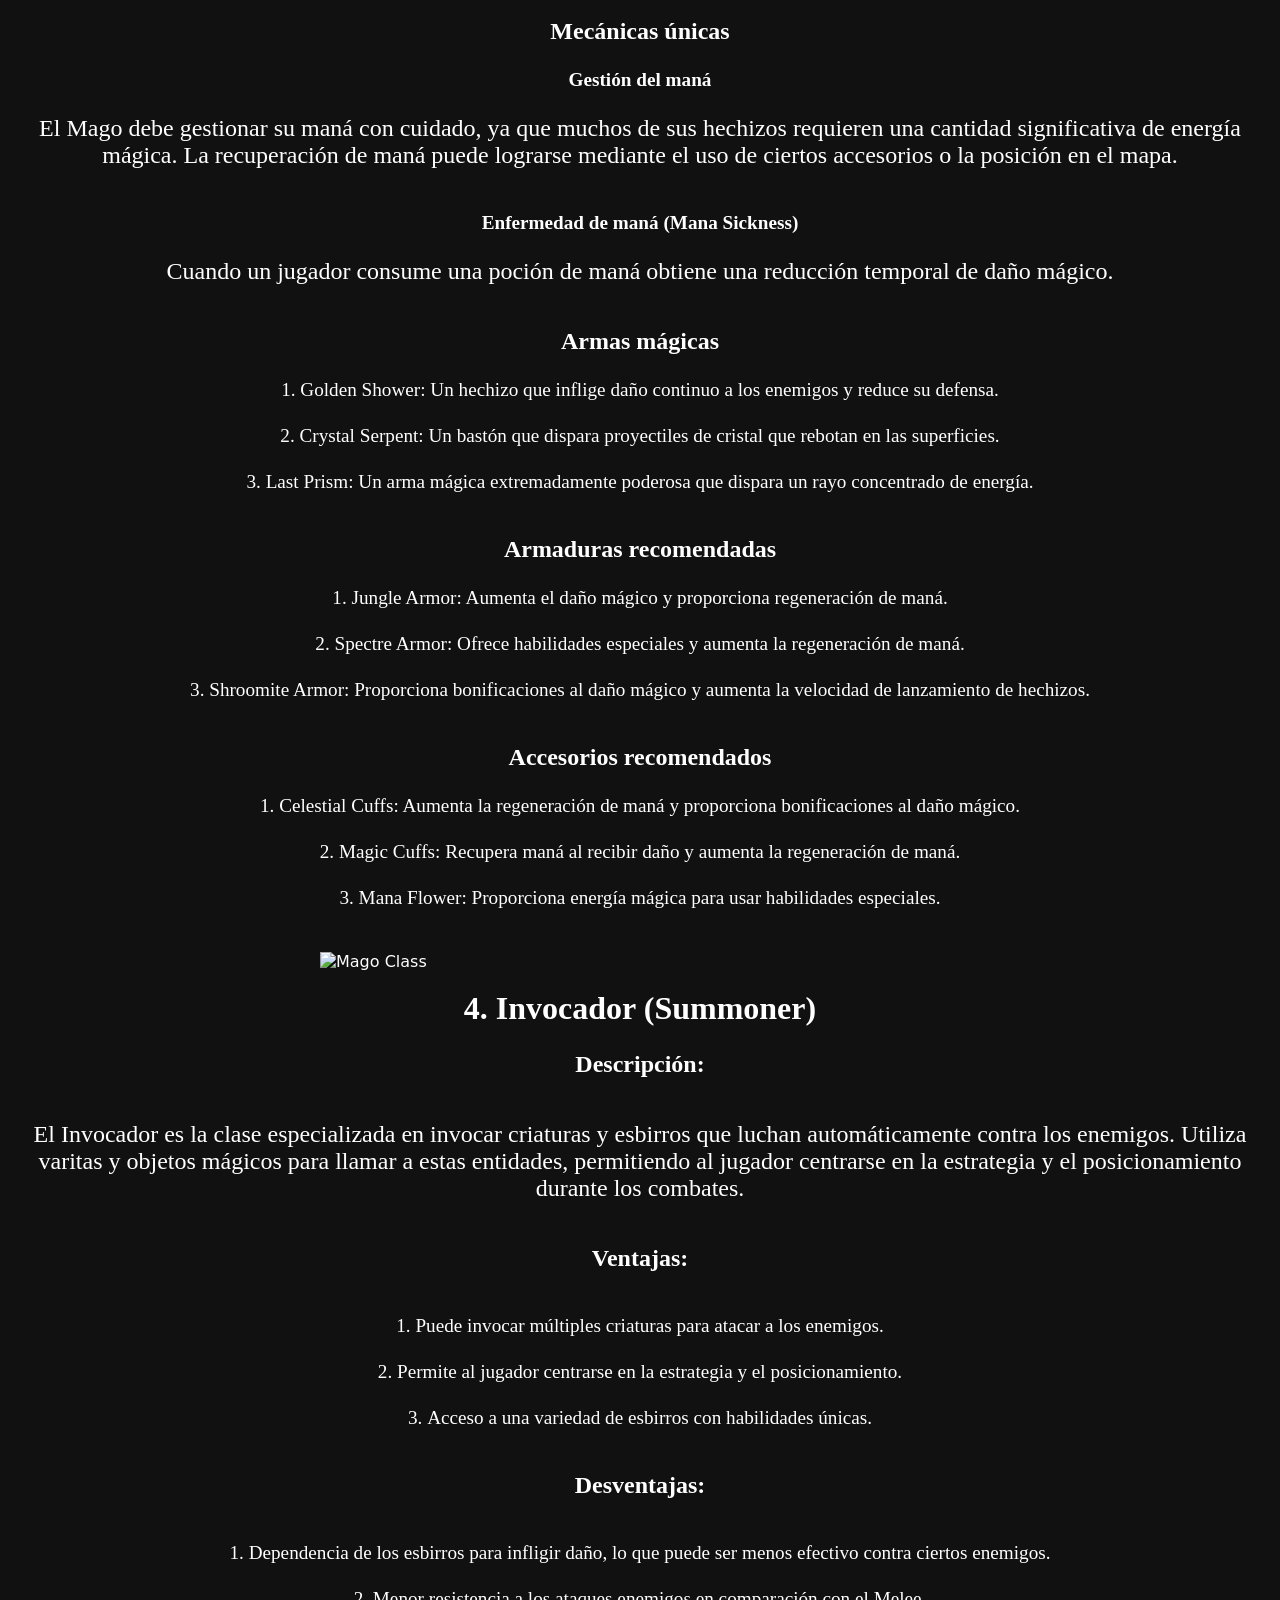
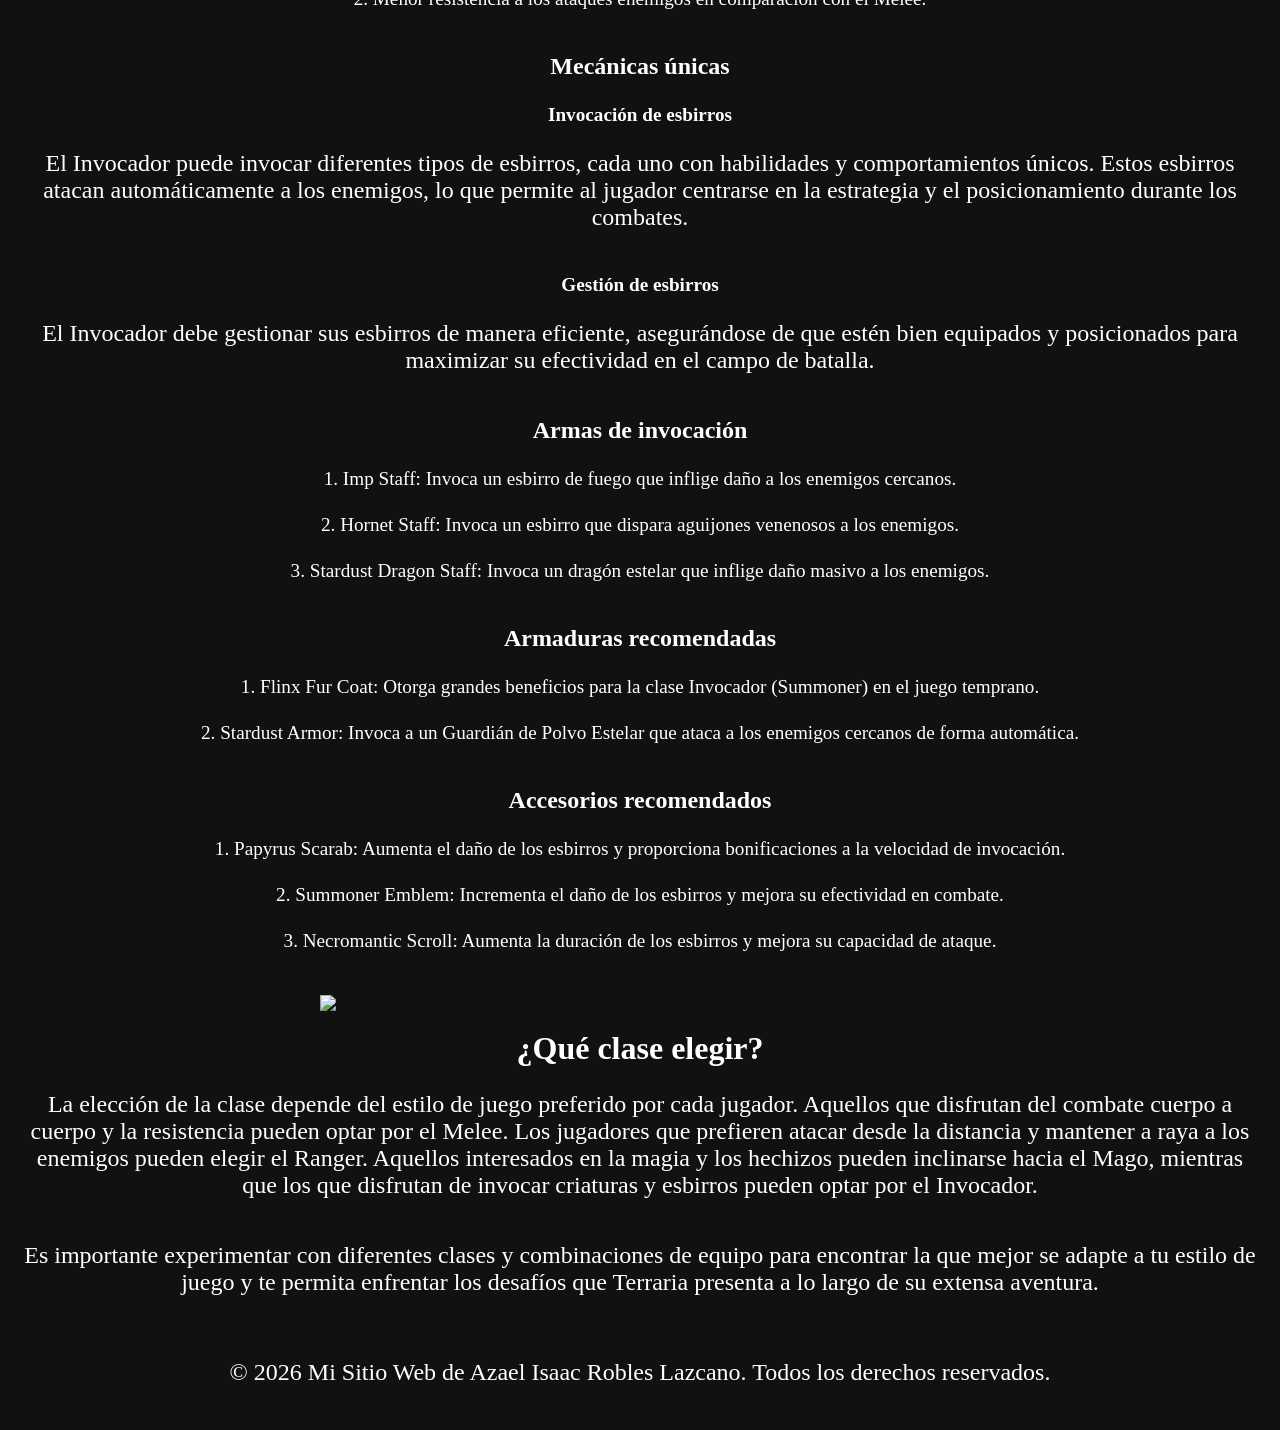
==== commit 62d0b302: "Final" ====
--- a/Clases.html
+++ b/Clases.html
@@ -7,26 +7,9 @@
   <link rel="preconnect" href="https://fonts.googleapis.com">
   <link rel="preconnect" href="https://fonts.gstatic.com" crossorigin>
   <link href="https://fonts.googleapis.com/css2?family=Delicious+Handrawn&display=swap" rel="stylesheet">
-  <link rel="stylesheet" href="/css/fino.css">
-<script>
-    window.addEventListener('scroll', () => {
-      const alturaTotal = document.documentElement.scrollHeight - window.innerHeight;
-      const porcentajeScroll = (window.scrollY / alturaTotal) * 100;
-
-      const fondo2 = document.querySelector('.fondo-2');
-      const fondo3 = document.querySelector('.fondo-3');
-
-      if (porcentajeScroll >= 33) {
-        fondo2.classList.add('activo');
-      } else {
-        fondo2.classList.remove('activo');
-      }
-      if (porcentajeScroll >= 66) {
-        fondo3.classList.add('activo');
-      } else {
-        fondo3.classList.remove('activo');
-      }
-    });
+  <link rel="stylesheet" href="css/fino.css">
+<script src="js/Yarvis.js" defer>
+   
  </script>
 </head>
 <body>
@@ -36,10 +19,11 @@
     <header nav class="header-nav">
         <img src="https://i.postimg.cc/J4Gbzr7p/titulo-recortada.png" alt="Logo" class="header-logo">
         <nav class="header-menu">
-          <a href="Principal.html" class="centrate">Inicio</a>
-          <a href="Secundario.html" class="centrate">Clases</a>
-          <a href="Tercero.html" class="centrate">Jefes</a>
-          <a href="Cuarta.html" class="centrate">Hardmode</a>
+          <a href="index.html" class="centrate">Inicio</a>
+          <a href="Clases.html" class="centrate">Clases</a>
+          <a href="Jefes.html" class="centrate">Jefes</a>
+          <a href="Hardmode.html" class="centrate">Hardmode</a>
+          <a href="Vida-Jefes.html" class="centrate">Vida de Jefes</a>
         </nav>
   </header>
 </div>
--- a/css/fino.css
+++ b/css/fino.css
@@ -164,4 +164,43 @@
     align-items: center;
     text-align: center;
     list-style-position: inside;
-}+}
+    .tabla-simple {
+      width: 100%;
+      border-collapse: collapse;
+      font-family: "Delicious Handrawn", cursive;
+      margin: 20px 0;
+    }
+    .tabla-simple th, .tabla-simple td {
+      border: 1px solid hsl(0, 0%, 0%);
+      padding: 12px;
+      text-align: left;
+    }
+    .tabla-simple th {
+      background-color: #3b1c1c;
+      font-weight: bold;
+    }
+    .tabla-simple tr:nth-child(even) {
+      background-color: #3b1c1c;
+    }
+    .tabla-simple tr:hover {
+      background-color: #2e1616;
+    }
+    button {
+      background-color: #3b1c1c;
+      color: white;
+      border: none;
+      padding: 10px 20px;
+      font-size: 1rem;
+      cursor: pointer;
+      transition: background-color 0.3s ease;
+      Align-items: center;
+      font-family: "Delicious Handrawn", cursive;
+      text-align: center;
+      place-items: center;
+      display: grid;
+    }
+    button:hover {
+      background-color: #2e1616;
+      color  : #ffd900;
+    }
